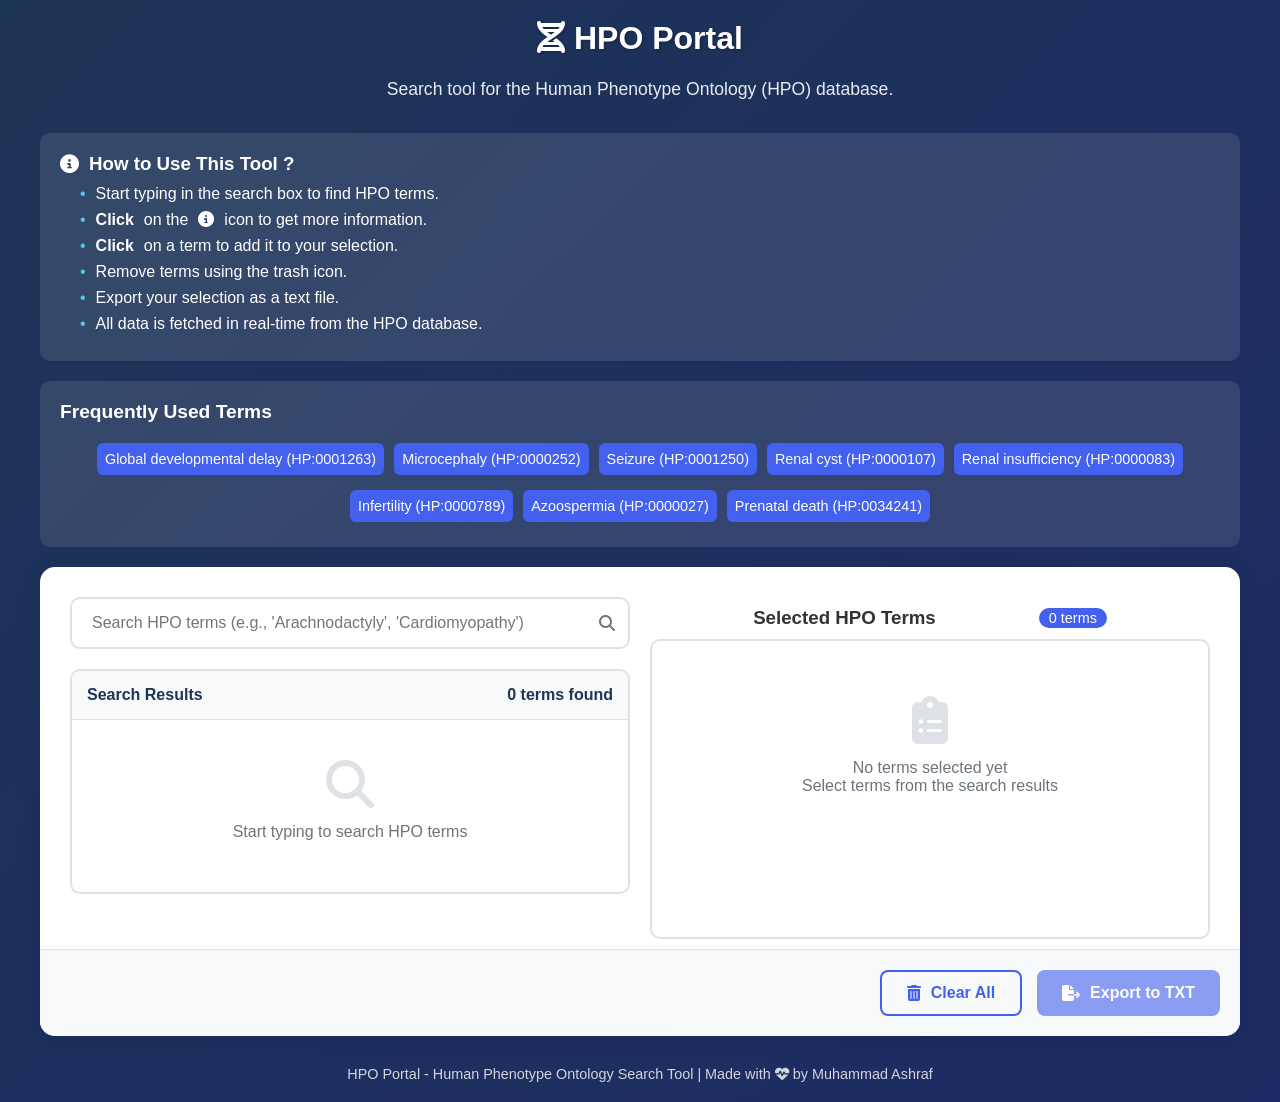
==== index.html @ 80920c4e "Add parent/child terms to details." ====
<!DOCTYPE html>
<html lang="en">
<head>
    <meta charset="UTF-8">
    <meta name="viewport" content="width=device-width, initial-scale=1.0">
    <title>HPO Portal - Human Phenotype Ontology Search Tool</title>
    <link rel="stylesheet" href="https://cdnjs.cloudflare.com/ajax/libs/font-awesome/6.4.0/css/all.min.css">
    <link rel="stylesheet" href="styles.css">
</head>
<body>
    <div class="container">
        <header>
            <h1><i class="fas fa-dna"></i> HPO Portal</h1><br>
            <p>Search tool for the Human Phenotype Ontology (HPO) database.</p>
        </header>

        <div class="instructions">
            <h3><i class="fas fa-info-circle"></i> How to Use This Tool ?</h3>
            <ul>
                <li>Start typing in the search box to find HPO terms.</li>
                <li><strong>Click</strong>on the <i class="fas fa-info-circle"></i> icon to get more information.</li>
                <li><strong>Click</strong>on a term to add it to your selection.</li>
                <li>Remove terms using the trash icon.</li>
                <li>Export your selection as a text file.</li>
                <li>All data is fetched in real-time from the HPO database.</li>
            </ul>
        </div>

        <div class="favorites">
            <h2>Frequently Used Terms</h2>
            <ul id="favorites-list"></ul>
        </div>

        <!-- Term Details Modal -->
        <div id="termModal" class="modal">
            <div class="modal-content">
                <div class="modal-header">
                    <h2>HPO Term Details</h2>
                    <span class="close">&times;</span>
                </div>
                <div class="modal-body">
                    <div class="term-info">
                        <h3 id="modalTermName"></h3>
                        <div class="term-id" id="modalTermId"></div>
                        
                        <div class="info-section">
                            <h4>Definition</h4>
                            <p id="modalTermDefinition" class="modal-definition">
                                No definition available.
                            </p>
                        </div>
                        
                        <div class="info-section">
                            <h4>Synonyms</h4>
                            <ul id="modalTermSynonyms" class="modal-synonyms"></ul>
                        </div>

                        <div class="info-section">
                            <h4>Parent Terms</h4>
                            <ul id="modalParents" class="modal-parents">
                                <li><em>Loading on demand...</em></li>
                            </ul>
                        </div>

                        <div class="info-section">
                            <h4>Child Terms</h4>
                            <ul id="modalChildren" class="modal-children">
                                <li><em>Loading on demand...</em></li>
                            </ul>
                        </div>

                        <div class="info-section">
                            <h4>Associated Genes</h4>
                            <div id="modalGenes" class="modal-genes">
                                <em>Loading on demand...</em>
                            </div>
                        </div>

                        <div class="info-section">
                            <h4>Associated Diseases</h4>
                            <ul id="modalDiseases" class="modal-diseases">
                                <li><em>Loading on demand...</em></li>
                            </ul>
                        </div>
                    </div>
                </div>
                <div class="modal-footer">
                    <button id="addFromModal" class="btn btn-primary">
                        <i class="fas fa-plus"></i> Add to Selection
                    </button>
                </div>
            </div>
        </div>

        <div class="app-card">
            <div class="app-body">
                <div class="search-section">
                    <div class="search-box">
                        <input type="text" id="searchInput" placeholder="Search HPO terms (e.g., 'Arachnodactyly', 'Cardiomyopathy')">
                        <i class="fas fa-search search-icon"></i>
                    </div>

                    <div class="results-container">
                        <div class="results-header">
                            <span>Search Results</span>
                            <span id="resultsCount">0 terms found</span>
                        </div>
                        <ul class="results-list" id="resultsList">
                            <li class="empty-state">
                                <i class="fas fa-search"></i>
                                <p>Start typing to search HPO terms</p>
                            </li>
                        </ul>
                    </div>
                </div>
                
                <div class="selected-section">
                    <div class="selected-header">
                        <h3>Selected HPO Terms</h3>
                        <span class="count-badge" id="selectedCount">0 terms</span>
                    </div>
                    <div class="selected-container">
                        <ul class="selected-list" id="selectedList">
                            <li class="empty-state">
                                <i class="fas fa-clipboard-list"></i>
                                <p>No terms selected yet</p>
                                <p>Select terms from the search results</p>
                            </li>
                        </ul>
                    </div>
                </div>
            </div>
            
            <div class="actions">
                <button class="btn btn-outline" id="clearBtn">
                    <i class="fas fa-trash-alt"></i> Clear All
                </button>
                <button class="btn btn-primary" id="exportBtn" disabled>
                    <i class="fas fa-file-export"></i> Export to TXT
                </button>
            </div>
        </div>
        
        <footer>
            <p>
                HPO Portal - Human Phenotype Ontology Search Tool |
                Made with <i class="fa fa-heartbeat" aria-hidden="true"></i> by Muhammad Ashraf
            </p>
        </footer>
    </div>
    <script src="script.js"></script>
</body>
</html>
---- styles.css ----
* {
    margin: 0;
    padding: 0;
    box-sizing: border-box;
    font-family: 'Segoe UI', Tahoma, Geneva, Verdana, sans-serif;
}

:root {
    --primary: #4361ee;
    --secondary: #3f37c9;
    --success: #4cc9f0;
    --dark: #1d3557;
    --light: #f8f9fa;
    --danger: #e63946;
    --gray: #6c757d;
    --border: #dee2e6;
    --card-shadow: 0 4px 20px rgba(0, 0, 0, 0.1);
}

body {
    background: linear-gradient(135deg, #1d3557, #1d2b64);
    color: #333;
    min-height: 100vh;
    padding: 20px;
    display: flex;
    justify-content: center;
    align-items: center;
}

.container {
    width: 100%;
    max-width: 1200px;
    margin: 0 auto;
}

header {
    text-align: center;
    margin-bottom: 30px;
    color: white;
}

header p {
    font-size: 1.1rem;
    max-width: 700px;
    margin: 0 auto;
    line-height: 1.6;
    opacity: 0.9;
}

.app-card {
    background: white;
    border-radius: 15px;
    box-shadow: var(--card-shadow);
    overflow: hidden;
}

.app-body {
    display: grid;
    grid-template-columns: 1fr 1fr;
    gap: 20px;
    margin-top: 30px;
    margin-left: 30px;
    margin-right: 30px;
    margin-bottom: 10px;
}

.search-section {
    display: flex;
    flex-direction: column;
    gap: 20px;
}

.search-box {
    position: relative;
}

.search-box input {
    width: 100%;
    padding: 15px 20px;
    border: 2px solid var(--border);
    border-radius: 10px;
    font-size: 1rem;
    transition: all 0.3s ease;
}

.search-box input:focus {
    border-color: var(--primary);
    outline: none;
    box-shadow: 0 0 0 3px rgba(67, 97, 238, 0.2);
}

.search-icon {
    position: absolute;
    right: 15px;
    top: 50%;
    transform: translateY(-50%);
    color: var(--gray);
}

.results-container {
    border: 2px solid var(--border);
    border-radius: 10px;
    max-height: 25vh;
    overflow-y: scroll;
    background: white;
    flex-grow: 1;
}

.results-header {
    padding: 15px;
    background: var(--light);
    border-bottom: 1px solid var(--border);
    font-weight: 600;
    color: var(--dark);
    display: flex;
    justify-content: space-between;
    align-items: center;
}

.results-list {
    list-style: none;
}

.result-item {
    display: flex;
    justify-content: space-between;
    align-items: center;
    padding: 15px;
    cursor: pointer;
    transition: all 0.2s ease;
    border-bottom: 1px solid var(--border);
}

.result-item:hover {
    background-color: rgba(67, 97, 238, 0.05);
}

.result-item:last-child {
    border-bottom: none;
}

.hpo-id {
    background: var(--primary);
    color: white;
    padding: 3px 8px;
    border-radius: 4px;
    font-size: 0.85rem;
    font-weight: 500;
}

.selected-section {
    display: flex;
    flex-direction: column;
}

.selected-header {
    display: flex;
    justify-content:space-evenly;
    align-items: center;
    margin-top: 10px;
    margin-bottom: 10px;
}

.count-badge {
    background: var(--primary);
    color: white;
    padding: 2px 10px;
    border-radius: 20px;
    font-size: 0.9rem;
}

.selected-container {
    border: 2px solid var(--border);
    border-radius: 10px;
    padding: 15px;
    background: white;
    flex-grow: 1;
    min-height: 300px;
    max-height: 50vh;
    overflow-y: auto;
}

.selected-list {
    list-style: none;
    padding: 0;
    max-height: 25vh;
    overflow-y: scroll;
}

.selected-item {
    padding: 12px 15px;
    background: var(--light);
    border-radius: 8px;
    margin-bottom: 10px;
    display: flex;
    justify-content: space-between;
    align-items: center;
    /* animation: fadeIn 0.1s ease; */
}

@keyframes fadeIn {
    from { opacity: 0; transform: translateY(10px); }
    to { opacity: 1; transform: translateY(0); }
}

.remove-btn {
    background: none;
    border: none;
    color: var(--danger);
    cursor: pointer;
    font-size: 1.1rem;
    width: 40px;
    height: 30px;
    display: flex;
    align-items: center;
    justify-content: center;
    border-radius: 50%;
    transition: all 0.2s ease;
}

.remove-btn:hover {
    background: rgba(230, 57, 70, 0.1);
}

.actions {
    display: flex;
    justify-content: flex-end;
    gap: 15px;
    padding: 20px;
    background: var(--light);
    border-top: 1px solid var(--border);
}

.btn {
    padding: 12px 25px;
    border: none;
    border-radius: 8px;
    font-size: 1rem;
    font-weight: 600;
    cursor: pointer;
    display: flex;
    align-items: center;
    gap: 10px;
    transition: all 0.3s ease;
}

.btn-primary {
    background: var(--primary);
    color: white;
}

.btn-primary:hover {
    background: var(--secondary);
    transform: translateY(-2px);
}

.btn-outline {
    background: transparent;
    border: 2px solid var(--primary);
    color: var(--primary);
}

.btn-outline:hover {
    background: rgba(67, 97, 238, 0.1);
}

.btn:disabled {
    opacity: 0.6;
    cursor: not-allowed;
    transform: none;
}

.empty-state {
    text-align: center;
    padding: 40px 20px;
    color: var(--gray);
}

.empty-state i {
    font-size: 3rem;
    margin-bottom: 15px;
    color: var(--border);
}

.loading {
    text-align: center;
    padding: 20px;
    color: var(--gray);
}

.loading i {
    animation: spin 1s linear infinite;
}

@keyframes spin {
    100% { transform: rotate(360deg); }
}

footer {
    text-align: center;
    color: white;
    margin-top: 30px;
    font-size: 0.9rem;
    opacity: 0.8;
}

.instructions {
    background: rgba(255, 255, 255, 0.1);
    border-radius: 10px;
    padding: 20px;
    margin: 20px 0;
    color: white;
}

.instructions h3 {
    margin-bottom: 10px;
    display: flex;
    align-items: center;
    gap: 10px;
}

.instructions ul {
    list-style: none;
    padding-left: 20px;
}

.instructions li {
    margin-bottom: 8px;
    display: flex;
    align-items: flex-start;
    gap: 10px;
}

.instructions li::before {
    content: "•";
    color: var(--success);
}

.favorites {
    background: rgba(255, 255, 255, 0.1);
    border-radius: 10px;
    padding: 20px;
    margin: 20px 0;
    color: white;
}

.favorites h2 {
    margin-bottom: 10px;
    font-size: 1.2em;
}

.favorites-list, #favorites-list {
    list-style: none;
    padding: 0;
    margin: 20px 10px 0 10px;
    display: flex;
    flex-wrap: wrap;
    gap: 10px;
    justify-content: center;
    align-items: center;
}

/* Modal Styles */
.modal {
    display: none;
    position: fixed;
    z-index: 1000;
    left: 0;
    top: 0;
    width: 100%;
    height: 100%;
    overflow: auto;
    background-color: rgba(0, 0, 0, 0.5);
}

.modal-content {
    background-color: #fefefe;
    margin: 5% auto;
    padding: 0;
    border-radius: 12px;
    width: 80%;
    max-width: 600px;
    box-shadow: 0 5px 25px rgba(0, 0, 0, 0.3);
    animation: modalFadeIn 0.3s;
}

@keyframes modalFadeIn {
    from {opacity: 0; transform: translateY(-50px);}
    to {opacity: 1; transform: translateY(0);}
}

.modal-header {
    padding: 15px 20px;
    background: var(--primary);
    color: white;
    border-radius: 12px 12px 0 0;
    display: flex;
    justify-content: space-between;
    align-items: center;
}

.modal-header h2 {
    margin: 0;
    font-size: 1.5rem;
}

.close {
    color: white;
    font-size: 28px;
    font-weight: bold;
    cursor: pointer;
}

.close:hover {
    color: #f1f1f1;
}

.modal-body {
    padding: 20px;
}

.modal-footer {
    padding: 15px 20px;
    border-top: 1px solid var(--border);
    display: flex;
    justify-content: flex-end;
}

.term-info h3 {
    color: var(--dark);
    margin-bottom: 5px;
    margin-right: 10px;
    float: left;
}

.term-id {
    background: var(--primary);
    color: white;
    padding: 4px 8px;
    border-radius: 4px;
    display: inline-block;
    margin-bottom: 15px;
    font-size: 0.9rem;
}

.info-section {
    margin-bottom: 20px;
}

.info-section h4 {
    color: var(--dark);
    margin-bottom: 8px;
    border-bottom: 1px solid var(--border);
    padding-bottom: 5px;
}

.info-section ul {
    list-style-type: none;
    padding-left: 0;
}

.info-section li {
    padding: 5px 0;
    border-bottom: 1px solid #eee;
}

.info-section li:last-child {
    border-bottom: none;
}

.result-content {
    flex: 1;
}

.term-actions {
    margin-left: 10px;
}

.info-icon {
    color: var(--primary);
    cursor: pointer;
    font-size: 1.2rem;
    padding: 8px;
    border-radius: 50%;
    transition: all 0.2s ease;
}

.info-icon:hover {
    color: var(--secondary);
    background-color: rgba(67, 97, 238, 0.1);
    transform: scale(1.1);
}

/* Favorite items updates */
.favorite-item {
    display: flex;
    justify-content: space-between;
    align-items: center;
    padding: 8px 8px;
    background: var(--primary);
    color: #fff;
    border-radius: 6px;
    cursor: pointer;
    transition: background 0.2s;
    font-size: 0.9em;
    margin-bottom: 5px;
}

.favorite-item:hover {
    background: var(--secondary);
}

/* Update header styling for new name */
header h1 {
    color: white;
    text-shadow: 1px 1px 3px rgba(0, 0, 0, 0.3);
}

button, .btn, .remove-btn {
    min-height: 44px;   /* recommended by mobile guidelines */
    min-width: 44px;
}

.modal-genes {
    display:flex;
    flex-wrap:wrap;
    gap:3px;
    margin-top:6px;
    overflow-y: auto;
    max-height: 100px;
}

.gene-chip {
    background: rgba(67,97,238,0.09);
    color: var(--primary);
    padding:3px 5px;
    border-radius:8px;
    font-size:0.8rem;
}

.modal-definition, .modal-synonyms, .modal-parents, .modal-children, .modal-diseases {
    font-size: 0.9rem;
    max-height: 100px;
    overflow-y: auto;
}

.modal-diseases {
    overflow-y: auto;
}

/* Responsive adjustments */
@media (max-width: 480px) {
    body {
        padding: 10px;
    }

    .app-card {
        border-radius: 10px;
    }

    .app-body {
        grid-template-columns: 1fr;
        padding: 15px;
        gap: 15px;
    }

    .search-box input {
        padding: 12px 14px;
        font-size: 0.95rem;
    }

    .btn {
        padding: 10px 15px;
        font-size: 0.9rem;
    }

    .modal-content {
        width: 95%;
        margin: 10% auto;
    }

    .modal-card {
        width: 100%;
        max-height: 90vh;
        overflow-y: auto;
        border-radius: 8px;
        padding: 12px;
    }

    .modal-section h4 {
        font-size: 0.9rem;
    }

    .modal-text {
        font-size: 0.9rem;
    }
    
    .result-item {
        flex-direction: column;
        align-items: flex-start;
    }
    
    .term-actions {
        align-self: flex-end;
        margin-top: 10px;
    }
}
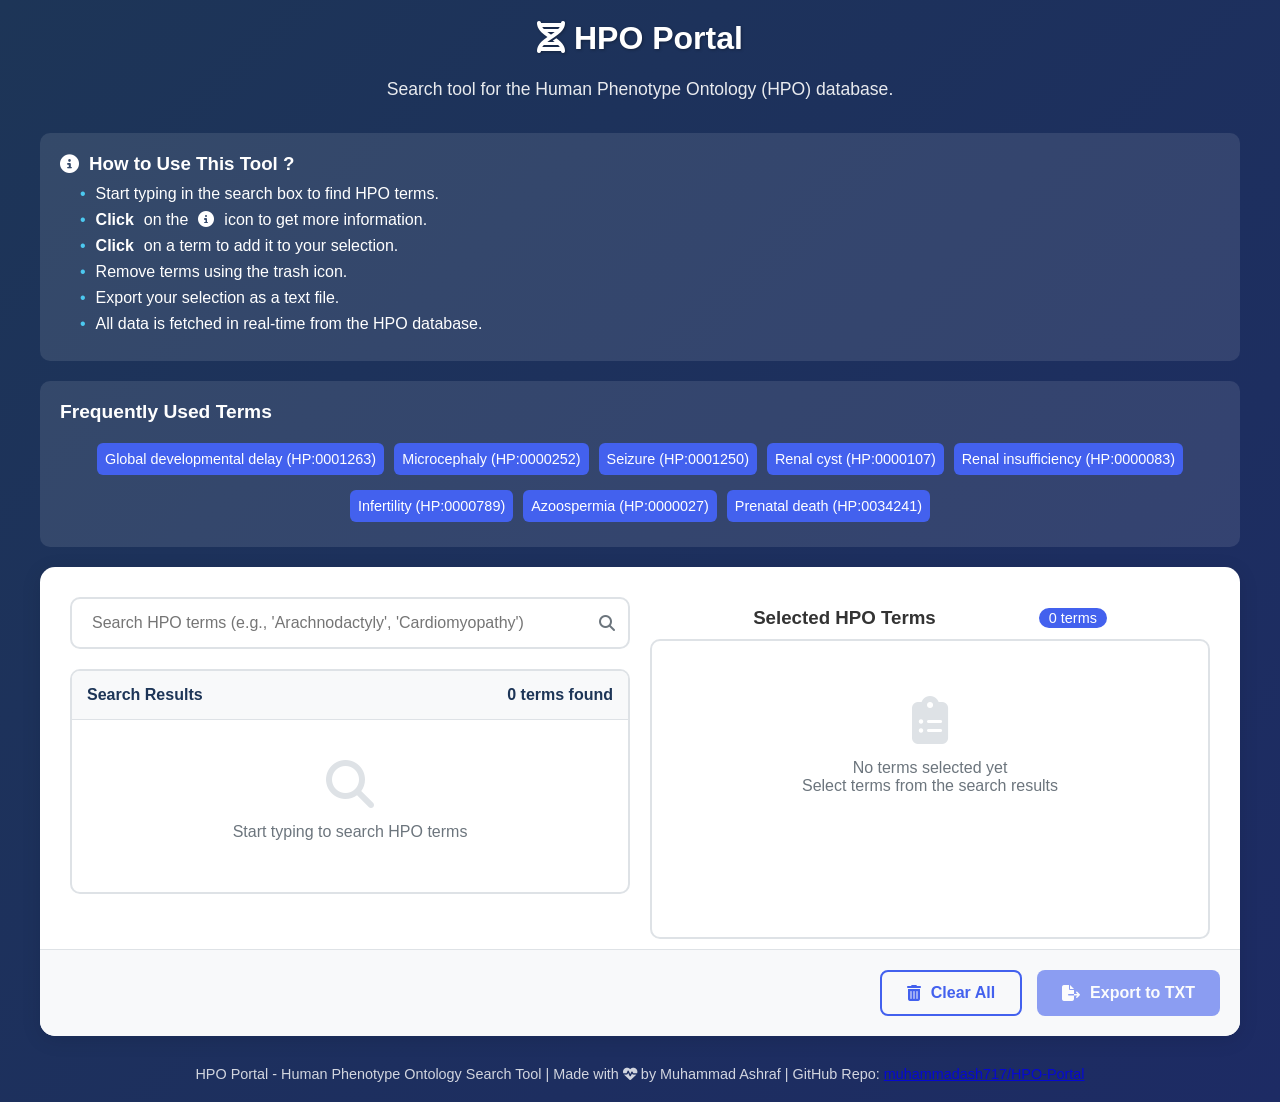
==== commit 96c9174c: "Update index.html" ====
--- a/index.html
+++ b/index.html
@@ -1,19 +1,28 @@
 <!DOCTYPE html>
 <html lang="en">
 <head>
+    <!-- Basic meta tags for character set and responsive design -->
     <meta charset="UTF-8">
     <meta name="viewport" content="width=device-width, initial-scale=1.0">
+
+    <!-- Page title that appears in browser tab -->
     <title>HPO Portal - Human Phenotype Ontology Search Tool</title>
+
+    <!-- External resources: Font Awesome for icons and custom stylesheet -->
     <link rel="stylesheet" href="https://cdnjs.cloudflare.com/ajax/libs/font-awesome/6.4.0/css/all.min.css">
     <link rel="stylesheet" href="styles.css">
 </head>
 <body>
+    <!-- Main container wrapping all content -->
     <div class="container">
-        <header>
+ 
+         <!-- Header section with title and description -->
+       <header>
             <h1><i class="fas fa-dna"></i> HPO Portal</h1><br>
             <p>Search tool for the Human Phenotype Ontology (HPO) database.</p>
         </header>
 
+        <!-- Instructions section explaining how to use the tool -->
         <div class="instructions">
             <h3><i class="fas fa-info-circle"></i> How to Use This Tool ?</h3>
             <ul>
@@ -26,23 +35,28 @@
             </ul>
         </div>
 
+        <!-- Frequently used terms section -->
         <div class="favorites">
             <h2>Frequently Used Terms</h2>
             <ul id="favorites-list"></ul>
         </div>
 
-        <!-- Term Details Modal -->
+        <!-- Modal dialog for displaying detailed term information -->
         <div id="termModal" class="modal">
             <div class="modal-content">
+                <!-- Modal header with title and close button -->
                 <div class="modal-header">
                     <h2>HPO Term Details</h2>
                     <span class="close">&times;</span>
                 </div>
+
+                <!-- Modal body containing term information sections -->
                 <div class="modal-body">
                     <div class="term-info">
                         <h3 id="modalTermName"></h3>
                         <div class="term-id" id="modalTermId"></div>
                         
+                        <!-- Definition section -->
                         <div class="info-section">
                             <h4>Definition</h4>
                             <p id="modalTermDefinition" class="modal-definition">
@@ -50,11 +64,13 @@
                             </p>
                         </div>
                         
+                        <!-- Synonyms section -->
                         <div class="info-section">
                             <h4>Synonyms</h4>
                             <ul id="modalTermSynonyms" class="modal-synonyms"></ul>
                         </div>
 
+                        <!-- Parent terms section -->
                         <div class="info-section">
                             <h4>Parent Terms</h4>
                             <ul id="modalParents" class="modal-parents">
@@ -62,6 +78,7 @@
                             </ul>
                         </div>
 
+                        <!-- Child terms section -->
                         <div class="info-section">
                             <h4>Child Terms</h4>
                             <ul id="modalChildren" class="modal-children">
@@ -69,6 +86,7 @@
                             </ul>
                         </div>
 
+                        <!-- Associated genes section -->
                         <div class="info-section">
                             <h4>Associated Genes</h4>
                             <div id="modalGenes" class="modal-genes">
@@ -76,6 +94,7 @@
                             </div>
                         </div>
 
+                        <!-- Associated diseases section -->
                         <div class="info-section">
                             <h4>Associated Diseases</h4>
                             <ul id="modalDiseases" class="modal-diseases">
@@ -84,6 +103,8 @@
                         </div>
                     </div>
                 </div>
+
+                <!-- Modal footer with action button -->
                 <div class="modal-footer">
                     <button id="addFromModal" class="btn btn-primary">
                         <i class="fas fa-plus"></i> Add to Selection
@@ -92,14 +113,17 @@
             </div>
         </div>
 
+        <!-- Main application card containing search and selection areas -->
         <div class="app-card">
             <div class="app-body">
+                <!-- Search section with input and results -->
                 <div class="search-section">
                     <div class="search-box">
                         <input type="text" id="searchInput" placeholder="Search HPO terms (e.g., 'Arachnodactyly', 'Cardiomyopathy')">
                         <i class="fas fa-search search-icon"></i>
                     </div>
 
+                    <!-- Search results container -->
                     <div class="results-container">
                         <div class="results-header">
                             <span>Search Results</span>
@@ -114,6 +138,7 @@
                     </div>
                 </div>
                 
+                <!-- Selected terms section -->
                 <div class="selected-section">
                     <div class="selected-header">
                         <h3>Selected HPO Terms</h3>
@@ -131,6 +156,7 @@
                 </div>
             </div>
             
+            <!-- Action buttons for clearing and exporting selections -->
             <div class="actions">
                 <button class="btn btn-outline" id="clearBtn">
                     <i class="fas fa-trash-alt"></i> Clear All
@@ -141,13 +167,17 @@
             </div>
         </div>
         
+        <!-- Footer -->
         <footer>
             <p>
                 HPO Portal - Human Phenotype Ontology Search Tool |
-                Made with <i class="fa fa-heartbeat" aria-hidden="true"></i> by Muhammad Ashraf
+                Made with <i class="fa fa-heartbeat" aria-hidden="true"></i> by Muhammad Ashraf |
+                GitHub Repo: <a href="https://github.com/muhammadash717/HPO-Portal">muhammadash717/HPO-Portal</a>
             </p>
         </footer>
     </div>
+
+    <!-- External JavaScript file for application functionality -->
     <script src="script.js"></script>
 </body>
 </html>
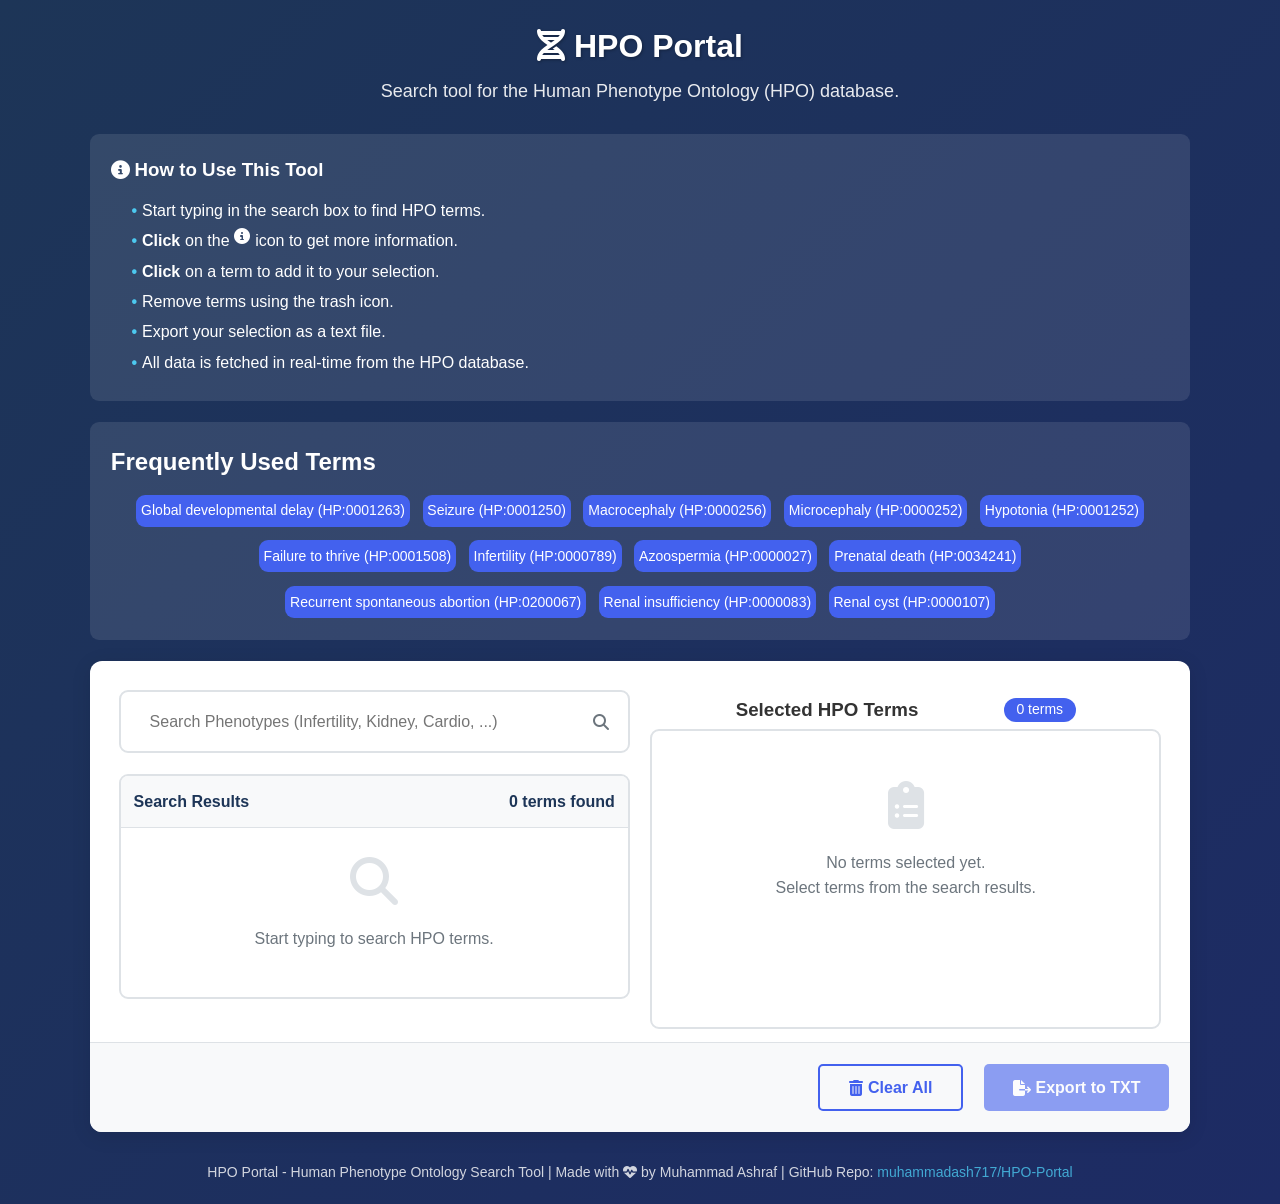
==== commit 425fc53f: "enhanced the design" ====
--- a/index.html
+++ b/index.html
@@ -1,174 +1,221 @@
 <!DOCTYPE html>
 <html lang="en">
 <head>
-    <!-- Basic meta tags for character set and responsive design -->
+    <!--
+        HPO Portal - Human Phenotype Ontology Search Tool
+        Enhanced HTML Structure with Semantic Markup and Accessibility Features
+        
+        @author Muhammad Ashraf
+        @version 1.1
+        @license MIT
+    -->
     <meta charset="UTF-8">
     <meta name="viewport" content="width=device-width, initial-scale=1.0">
-
-    <!-- Page title that appears in browser tab -->
+    <meta name="description" content="Search tool for the Human Phenotype Ontology (HPO) database">
+    <meta name="author" content="Muhammad Ashraf">
+    
     <title>HPO Portal - Human Phenotype Ontology Search Tool</title>
-
-    <!-- External resources: Font Awesome for icons and custom stylesheet -->
+    
+    <!-- External Dependencies -->
     <link rel="stylesheet" href="https://cdnjs.cloudflare.com/ajax/libs/font-awesome/6.4.0/css/all.min.css">
     <link rel="stylesheet" href="styles.css">
 </head>
 <body>
-    <!-- Main container wrapping all content -->
+    <!-- 
+        MAIN APPLICATION CONTAINER
+        Contains all application components in a centered, responsive layout
+    -->
     <div class="container">
- 
-         <!-- Header section with title and description -->
-       <header>
-            <h1><i class="fas fa-dna"></i> HPO Portal</h1><br>
+        <!-- 
+            APPLICATION HEADER
+            Contains title and brief description of the tool
+        -->
+        <header role="banner">
+            <h1><i class="fas fa-dna" aria-hidden="true"></i> HPO Portal</h1>
             <p>Search tool for the Human Phenotype Ontology (HPO) database.</p>
         </header>
 
-        <!-- Instructions section explaining how to use the tool -->
-        <div class="instructions">
-            <h3><i class="fas fa-info-circle"></i> How to Use This Tool ?</h3>
+        <!-- 
+            USER INSTRUCTIONS SECTION
+            Provides clear guidance on how to use the application
+        -->
+        <section class="instructions" aria-labelledby="instructions-heading">
+            <h3 id="instructions-heading"><i class="fas fa-info-circle" aria-hidden="true"></i> How to Use This Tool</h3>
             <ul>
                 <li>Start typing in the search box to find HPO terms.</li>
-                <li><strong>Click</strong>on the <i class="fas fa-info-circle"></i> icon to get more information.</li>
-                <li><strong>Click</strong>on a term to add it to your selection.</li>
+                <li><strong>Click</strong> on the <i class="fas fa-info-circle" aria-hidden="true"></i> icon to get more information.</li>
+                <li><strong>Click</strong> on a term to add it to your selection.</li>
                 <li>Remove terms using the trash icon.</li>
                 <li>Export your selection as a text file.</li>
                 <li>All data is fetched in real-time from the HPO database.</li>
             </ul>
-        </div>
-
-        <!-- Frequently used terms section -->
-        <div class="favorites">
-            <h2>Frequently Used Terms</h2>
-            <ul id="favorites-list"></ul>
-        </div>
-
-        <!-- Modal dialog for displaying detailed term information -->
-        <div id="termModal" class="modal">
+        </section>
+
+        <!-- 
+            FREQUENTLY USED TERMS SECTION
+            Quick access to commonly searched HPO terms
+        -->
+        <section class="favorites" aria-labelledby="favorites-heading">
+            <h2 id="favorites-heading">Frequently Used Terms</h2>
+            <ul id="favorites-list" role="list"></ul>
+        </section>
+
+        <!-- 
+            TERM DETAILS MODAL DIALOG
+            Displays comprehensive information about selected HPO terms
+            Hidden by default and shown via JavaScript
+        -->
+        <div id="termModal" class="modal" role="dialog" aria-labelledby="modal-title" aria-hidden="true">
             <div class="modal-content">
-                <!-- Modal header with title and close button -->
+                <!-- Modal Header -->
                 <div class="modal-header">
-                    <h2>HPO Term Details</h2>
-                    <span class="close">&times;</span>
+                    <h2 id="modal-title">HPO Term Details</h2>
+                    <button class="close" aria-label="Close modal">&times;</button>
                 </div>
-
-                <!-- Modal body containing term information sections -->
+                
+                <!-- Modal Body - Term Information Sections -->
                 <div class="modal-body">
                     <div class="term-info">
+                        <!-- Basic Term Information -->
                         <h3 id="modalTermName"></h3>
                         <div class="term-id" id="modalTermId"></div>
                         
-                        <!-- Definition section -->
-                        <div class="info-section">
-                            <h4>Definition</h4>
+                        <!-- Definition Section -->
+                        <section class="info-section" aria-labelledby="definition-heading">
+                            <h4 id="definition-heading">Definition</h4>
                             <p id="modalTermDefinition" class="modal-definition">
                                 No definition available.
                             </p>
-                        </div>
-                        
-                        <!-- Synonyms section -->
-                        <div class="info-section">
-                            <h4>Synonyms</h4>
-                            <ul id="modalTermSynonyms" class="modal-synonyms"></ul>
-                        </div>
-
-                        <!-- Parent terms section -->
-                        <div class="info-section">
-                            <h4>Parent Terms</h4>
-                            <ul id="modalParents" class="modal-parents">
+                        </section>
+                        
+                        <!-- Synonyms Section -->
+                        <section class="info-section" aria-labelledby="synonyms-heading">
+                            <h4 id="synonyms-heading">Synonyms</h4>
+                            <ul id="modalTermSynonyms" class="modal-synonyms" role="list"></ul>
+                        </section>
+                        
+                        <!-- Parent Terms Section -->
+                        <section class="info-section" aria-labelledby="parents-heading">
+                            <h4 id="parents-heading">Parent Terms</h4>
+                            <ul id="modalParents" class="modal-parents" role="list">
                                 <li><em>Loading on demand...</em></li>
                             </ul>
-                        </div>
-
-                        <!-- Child terms section -->
-                        <div class="info-section">
-                            <h4>Child Terms</h4>
-                            <ul id="modalChildren" class="modal-children">
+                        </section>
+                        
+                        <!-- Child Terms Section -->
+                        <section class="info-section" aria-labelledby="children-heading">
+                            <h4 id="children-heading">Child Terms</h4>
+                            <ul id="modalChildren" class="modal-children" role="list">
                                 <li><em>Loading on demand...</em></li>
                             </ul>
-                        </div>
-
-                        <!-- Associated genes section -->
-                        <div class="info-section">
-                            <h4>Associated Genes</h4>
+                        </section>
+                        
+                        <!-- Associated Genes Section -->
+                        <section class="info-section" aria-labelledby="genes-heading">
+                            <h4 id="genes-heading">
+                                Associated Genes
+                                <button id="copyGenesBtn" class="copy-btn" title="Copy gene list to clipboard">
+                                    <i class="fa-solid fa-clone" aria-hidden="true"></i>
+                                    <span class="sr-only">Copy gene list</span>
+                                </button>
+                            </h4>
                             <div id="modalGenes" class="modal-genes">
                                 <em>Loading on demand...</em>
                             </div>
-                        </div>
-
-                        <!-- Associated diseases section -->
-                        <div class="info-section">
-                            <h4>Associated Diseases</h4>
-                            <ul id="modalDiseases" class="modal-diseases">
+                        </section>
+                        
+                        <!-- Associated Diseases Section -->
+                        <section class="info-section" aria-labelledby="diseases-heading">
+                            <h4 id="diseases-heading">Associated Diseases</h4>
+                            <ul id="modalDiseases" class="modal-diseases" role="list">
                                 <li><em>Loading on demand...</em></li>
                             </ul>
-                        </div>
+                        </section>
                     </div>
                 </div>
-
-                <!-- Modal footer with action button -->
+                
+                <!-- Modal Footer - Action Buttons -->
                 <div class="modal-footer">
                     <button id="addFromModal" class="btn btn-primary">
-                        <i class="fas fa-plus"></i> Add to Selection
+                        <i class="fas fa-plus" aria-hidden="true"></i> Add to Selection
                     </button>
                 </div>
             </div>
         </div>
 
-        <!-- Main application card containing search and selection areas -->
-        <div class="app-card">
+        <!-- 
+            MAIN APPLICATION CARD
+            Contains search functionality and term selection management
+        -->
+        <main class="app-card" role="main">
             <div class="app-body">
-                <!-- Search section with input and results -->
-                <div class="search-section">
+                <!-- 
+                    SEARCH SECTION
+                    Contains search input and results display
+                -->
+                <section class="search-section" aria-labelledby="search-results-heading">
                     <div class="search-box">
-                        <input type="text" id="searchInput" placeholder="Search HPO terms (e.g., 'Arachnodactyly', 'Cardiomyopathy')">
-                        <i class="fas fa-search search-icon"></i>
-                    </div>
-
-                    <!-- Search results container -->
+                        <label for="searchInput" class="sr-only">Search HPO terms</label>
+                        <input type="text" id="searchInput" 
+                               placeholder="Search Phenotypes (Infertility, Kidney, Cardio, ...)"
+                               aria-describedby="search-instructions">
+                        <i class="fas fa-search search-icon" aria-hidden="true"></i>
+                    </div>
+                    
                     <div class="results-container">
                         <div class="results-header">
-                            <span>Search Results</span>
-                            <span id="resultsCount">0 terms found</span>
+                            <span id="search-results-heading">Search Results</span>
+                            <span id="resultsCount" aria-live="polite">0 terms found</span>
                         </div>
-                        <ul class="results-list" id="resultsList">
+                        <ul class="results-list" id="resultsList" role="list">
                             <li class="empty-state">
-                                <i class="fas fa-search"></i>
-                                <p>Start typing to search HPO terms</p>
+                                <i class="fas fa-search" aria-hidden="true"></i>
+                                <p>Start typing to search HPO terms.</p>
                             </li>
                         </ul>
                     </div>
-                </div>
-                
-                <!-- Selected terms section -->
-                <div class="selected-section">
+                </section>
+
+                <!-- 
+                    SELECTION SECTION
+                    Manages and displays selected HPO terms
+                -->
+                <section class="selected-section" aria-labelledby="selected-terms-heading">
                     <div class="selected-header">
-                        <h3>Selected HPO Terms</h3>
-                        <span class="count-badge" id="selectedCount">0 terms</span>
+                        <h3 id="selected-terms-heading">Selected HPO Terms</h3>
+                        <span class="count-badge" id="selectedCount" aria-live="polite">0 terms</span>
                     </div>
                     <div class="selected-container">
-                        <ul class="selected-list" id="selectedList">
+                        <ul class="selected-list" id="selectedList" role="list">
                             <li class="empty-state">
-                                <i class="fas fa-clipboard-list"></i>
-                                <p>No terms selected yet</p>
-                                <p>Select terms from the search results</p>
+                                <i class="fas fa-clipboard-list" aria-hidden="true"></i>
+                                <p>No terms selected yet.</p>
+                                <p>Select terms from the search results.</p>
                             </li>
                         </ul>
                     </div>
-                </div>
+                </section>
             </div>
-            
-            <!-- Action buttons for clearing and exporting selections -->
+
+            <!-- 
+                APPLICATION ACTIONS
+                Clear and export functionality for selected terms
+            -->
             <div class="actions">
                 <button class="btn btn-outline" id="clearBtn">
-                    <i class="fas fa-trash-alt"></i> Clear All
+                    <i class="fas fa-trash-alt" aria-hidden="true"></i> Clear All
                 </button>
                 <button class="btn btn-primary" id="exportBtn" disabled>
-                    <i class="fas fa-file-export"></i> Export to TXT
+                    <i class="fas fa-file-export" aria-hidden="true"></i> Export to TXT
                 </button>
             </div>
-        </div>
-        
-        <!-- Footer -->
-        <footer>
+        </main>
+
+        <!-- 
+            APPLICATION FOOTER
+            Contains attribution and link to source code
+        -->
+        <footer role="contentinfo">
             <p>
                 HPO Portal - Human Phenotype Ontology Search Tool |
                 Made with <i class="fa fa-heartbeat" aria-hidden="true"></i> by Muhammad Ashraf |
@@ -177,7 +224,10 @@
         </footer>
     </div>
 
-    <!-- External JavaScript file for application functionality -->
+    <!-- 
+        APPLICATION SCRIPT
+        Contains all JavaScript functionality for the HPO Portal
+    -->
     <script src="script.js"></script>
 </body>
-</html>
+</html>
--- a/styles.css
+++ b/styles.css
@@ -1,73 +1,247 @@
+/**
+ * HPO Portal - Human Phenotype Ontology Search Tool
+ * Enhanced CSS with Improved Organization, Documentation, and Maintainability
+ * 
+ * @author Muhammad Ashraf
+ * @version 1.1
+ * @license MIT
+ */
+
+/* ==========================================================================
+   CSS CUSTOM PROPERTIES (VARIABLES)
+   ========================================================================== */
+
+:root {
+    /* Primary Color Palette */
+    --primary: #4361ee;
+    --primary-dark: #3f37c9;
+    --primary-light: rgba(67, 97, 238, 0.1);
+    
+    /* Secondary Colors */
+    --secondary: #3f37c9;
+    --success: #4cc9f0;
+    --danger: #e63946;
+    --warning: #f4a261;
+    
+    /* Neutral Colors */
+    --dark: #1d3557;
+    --light: #f8f9fa;
+    --gray: #6c757d;
+    --gray-light: #adb5bd;
+    --gray-lighter: #e9ecef;
+    
+    /* UI Elements */
+    --border: #dee2e6;
+    --border-light: #f1f3f4;
+    --shadow: 0 4px 20px rgba(0, 0, 0, 0.1);
+    --shadow-light: 0 2px 10px rgba(0, 0, 0, 0.05);
+    
+    /* Typography */
+    --font-family: 'Segoe UI', Tahoma, Geneva, Verdana, sans-serif;
+    --font-size-sm: 0.875rem;
+    --font-size-base: 1rem;
+    --font-size-lg: 1.125rem;
+    --font-size-xl: 1.25rem;
+    
+    /* Spacing */
+    --spacing-xs: 0.05rem;
+    --spacing-sm: 0.3rem;
+    --spacing-md: 0.8rem;
+    --spacing-lg: 1.3rem;
+    --spacing-xl: 1.8rem;
+    
+    /* Border Radius */
+    --border-radius-sm: 1px;
+    --border-radius: 5px;
+    --border-radius-lg: 9px;
+    --border-radius-xl: 12px;
+    
+    /* Transitions */
+    --transition-fast: 0.2s ease;
+    --transition-base: 0.3s ease;
+    --transition-slow: 0.5s ease;
+    
+    /* Z-index Layers */
+    --z-dropdown: 1000;
+    --z-modal: 1050;
+    --z-tooltip: 1070;
+}
+
+/* ==========================================================================
+   CSS RESET AND BASE STYLES
+   ========================================================================== */
+
 * {
     margin: 0;
     padding: 0;
     box-sizing: border-box;
-    font-family: 'Segoe UI', Tahoma, Geneva, Verdana, sans-serif;
-}
-
-:root {
-    --primary: #4361ee;
-    --secondary: #3f37c9;
-    --success: #4cc9f0;
-    --dark: #1d3557;
-    --light: #f8f9fa;
-    --danger: #e63946;
-    --gray: #6c757d;
-    --border: #dee2e6;
-    --card-shadow: 0 4px 20px rgba(0, 0, 0, 0.1);
+}
+
+html {
+    font-size: 16px;
+    scroll-behavior: smooth;
 }
 
 body {
+    font-family: var(--font-family);
+    font-size: var(--font-size-base);
+    line-height: 1.6;
+    color: #333;
     background: linear-gradient(135deg, #1d3557, #1d2b64);
-    color: #333;
     min-height: 100vh;
-    padding: 20px;
+    padding: var(--spacing-lg);
     display: flex;
     justify-content: center;
     align-items: center;
 }
+
+/* ==========================================================================
+   ACCESSIBILITY UTILITIES
+   ========================================================================== */
+
+/**
+ * Screen reader only text
+ * Visually hidden but accessible to screen readers
+ */
+.sr-only {
+    position: absolute;
+    width: 1px;
+    height: 1px;
+    padding: 0;
+    margin: -1px;
+    overflow: hidden;
+    clip: rect(0, 0, 0, 0);
+    white-space: nowrap;
+    border: 0;
+}
+
+/**
+ * Focus styles for keyboard navigation
+ */
+button:focus-visible,
+input:focus-visible,
+a:focus-visible {
+    outline: 2px solid var(--primary);
+    outline-offset: 2px;
+}
+
+/* ==========================================================================
+   LAYOUT AND CONTAINER STYLES
+   ========================================================================== */
 
 .container {
     width: 100%;
-    max-width: 1200px;
+    max-width: 1100px;
     margin: 0 auto;
 }
+
+/* ==========================================================================
+   HEADER AND FOOTER STYLES
+   ========================================================================== */
 
 header {
     text-align: center;
-    margin-bottom: 30px;
+    margin-bottom: var(--spacing-xl);
     color: white;
 }
 
+header h1 {
+    color: white;
+    text-shadow: 1px 1px 3px rgba(0, 0, 0, 0.3);
+    margin-bottom: var(--spacing-sm);
+}
+
 header p {
-    font-size: 1.1rem;
+    font-size: var(--font-size-lg);
     max-width: 700px;
     margin: 0 auto;
     line-height: 1.6;
     opacity: 0.9;
 }
 
+footer {
+    text-align: center;
+    color: white;
+    margin-top: var(--spacing-xl);
+    font-size: var(--font-size-sm);
+    opacity: 0.8;
+}
+
+footer a {
+    color: var(--success);
+    text-decoration: none;
+}
+
+footer a:hover {
+    text-decoration: underline;
+}
+
+/* ==========================================================================
+   INSTRUCTION AND FAVORITES SECTIONS
+   ========================================================================== */
+
+.instructions,
+.favorites {
+    background: rgba(255, 255, 255, 0.1);
+    border-radius: var(--border-radius-lg);
+    padding: var(--spacing-lg);
+    margin: var(--spacing-lg) 0;
+    color: white;
+}
+
+.instructions h3,
+.favorites h2 {
+    margin-bottom: var(--spacing-md);
+    display: flex;
+    align-items: center;
+    gap: var(--spacing-sm);
+}
+
+.instructions ul {
+    list-style: none;
+    padding-left: var(--spacing-lg);
+}
+
+.instructions li {
+    margin-bottom: var(--spacing-sm);
+    display: flex;
+    align-items: flex-start;
+    gap: var(--spacing-sm);
+}
+
+.instructions li::before {
+    content: "•";
+    color: var(--success);
+    font-weight: bold;
+}
+
+/* ==========================================================================
+   MAIN APPLICATION CARD STYLES
+   ========================================================================== */
+
 .app-card {
     background: white;
-    border-radius: 15px;
-    box-shadow: var(--card-shadow);
+    border-radius: var(--border-radius-xl);
+    box-shadow: var(--shadow);
     overflow: hidden;
 }
 
 .app-body {
     display: grid;
     grid-template-columns: 1fr 1fr;
-    gap: 20px;
-    margin-top: 30px;
-    margin-left: 30px;
-    margin-right: 30px;
-    margin-bottom: 10px;
-}
+    gap: var(--spacing-lg);
+    margin: var(--spacing-xl);
+    margin-bottom: var(--spacing-md);
+}
+
+/* ==========================================================================
+   SEARCH SECTION STYLES
+   ========================================================================== */
 
 .search-section {
     display: flex;
     flex-direction: column;
-    gap: 20px;
+    gap: var(--spacing-lg);
 }
 
 .search-box {
@@ -76,11 +250,11 @@
 
 .search-box input {
     width: 100%;
-    padding: 15px 20px;
+    padding: var(--spacing-lg) var(--spacing-xl);
     border: 2px solid var(--border);
-    border-radius: 10px;
-    font-size: 1rem;
-    transition: all 0.3s ease;
+    border-radius: var(--border-radius-lg);
+    font-size: var(--font-size-base);
+    transition: all var(--transition-base);
 }
 
 .search-box input:focus {
@@ -91,7 +265,7 @@
 
 .search-icon {
     position: absolute;
-    right: 15px;
+    right: var(--spacing-lg);
     top: 50%;
     transform: translateY(-50%);
     color: var(--gray);
@@ -99,15 +273,15 @@
 
 .results-container {
     border: 2px solid var(--border);
-    border-radius: 10px;
+    border-radius: var(--border-radius-lg);
     max-height: 25vh;
-    overflow-y: scroll;
+    overflow-y: auto;
     background: white;
     flex-grow: 1;
 }
 
 .results-header {
-    padding: 15px;
+    padding: var(--spacing-md);
     background: var(--light);
     border-bottom: 1px solid var(--border);
     font-weight: 600;
@@ -115,38 +289,14 @@
     display: flex;
     justify-content: space-between;
     align-items: center;
-}
-
-.results-list {
-    list-style: none;
-}
-
-.result-item {
-    display: flex;
-    justify-content: space-between;
-    align-items: center;
-    padding: 15px;
-    cursor: pointer;
-    transition: all 0.2s ease;
-    border-bottom: 1px solid var(--border);
-}
-
-.result-item:hover {
-    background-color: rgba(67, 97, 238, 0.05);
-}
-
-.result-item:last-child {
-    border-bottom: none;
-}
-
-.hpo-id {
-    background: var(--primary);
-    color: white;
-    padding: 3px 8px;
-    border-radius: 4px;
-    font-size: 0.85rem;
-    font-weight: 500;
-}
+    position: sticky;
+    top: 0;
+    z-index: var(--z-dropdown);
+}
+
+/* ==========================================================================
+   SELECTION SECTION STYLES
+   ========================================================================== */
 
 .selected-section {
     display: flex;
@@ -155,24 +305,23 @@
 
 .selected-header {
     display: flex;
-    justify-content:space-evenly;
-    align-items: center;
-    margin-top: 10px;
-    margin-bottom: 10px;
+    justify-content: space-evenly;
+    align-items: center;
+    margin: var(--spacing-sm) 0;
 }
 
 .count-badge {
     background: var(--primary);
     color: white;
-    padding: 2px 10px;
+    padding: var(--spacing-xs) var(--spacing-md);
     border-radius: 20px;
-    font-size: 0.9rem;
+    font-size: var(--font-size-sm);
 }
 
 .selected-container {
     border: 2px solid var(--border);
-    border-radius: 10px;
-    padding: 15px;
+    border-radius: var(--border-radius-lg);
+    padding: var(--spacing-lg);
     background: white;
     flex-grow: 1;
     min-height: 300px;
@@ -180,27 +329,148 @@
     overflow-y: auto;
 }
 
-.selected-list {
+/* ==========================================================================
+   LIST STYLES (Search Results, Selection, Favorites)
+   ========================================================================== */
+
+.results-list,
+.selected-list,
+#favorites-list {
     list-style: none;
-    padding: 0;
     max-height: 25vh;
     overflow-y: scroll;
 }
 
+#favorites-list {
+    display: flex;
+    flex-wrap: wrap;
+    gap: var(--spacing-md);
+    justify-content: center;
+    align-items: center;
+    padding: var(--spacing-xs);
+}
+
+.result-item {
+    display: flex;
+    justify-content: space-between;
+    align-items: center;
+    padding: var(--spacing-lg);
+    cursor: pointer;
+    transition: all var(--transition-fast);
+    border-bottom: 1px solid var(--border);
+}
+
+.result-item:hover {
+    background-color: var(--primary-light);
+}
+
+.result-item:last-child {
+    border-bottom: none;
+}
+
+.result-content {
+    flex: 1;
+}
+
+.term-actions {
+    margin-left: var(--spacing-sm);
+}
+
+.info-icon {
+    color: var(--primary);
+    cursor: pointer;
+    font-size: var(--font-size-lg);
+    padding: var(--spacing-sm);
+    border-radius: 50%;
+    transition: all var(--transition-fast);
+}
+
+.info-icon:hover {
+    color: var(--primary-dark);
+    background-color: var(--primary-light);
+    transform: scale(1.1);
+}
+
 .selected-item {
-    padding: 12px 15px;
+    padding: var(--spacing-md) var(--spacing-lg);
     background: var(--light);
-    border-radius: 8px;
-    margin-bottom: 10px;
+    border-radius: var(--border-radius);
+    margin-bottom: var(--spacing-sm);
     display: flex;
     justify-content: space-between;
     align-items: center;
-    /* animation: fadeIn 0.1s ease; */
-}
-
-@keyframes fadeIn {
-    from { opacity: 0; transform: translateY(10px); }
-    to { opacity: 1; transform: translateY(0); }
+    animation: fadeIn var(--transition-base);
+}
+
+.favorite-item {
+    display: flex;
+    justify-content: space-between;
+    align-items: center;
+    padding: var(--spacing-sm);
+    background: var(--primary);
+    color: #fff;
+    border-radius: var(--border-radius-lg);
+    cursor: pointer;
+    transition: background var(--transition-fast);
+    font-size: var(--font-size-sm);
+    margin-bottom: var(--spacing-xs);
+}
+
+.favorite-item:hover {
+    background: var(--primary-dark);
+}
+
+/* ==========================================================================
+   BUTTON STYLES
+   ========================================================================== */
+
+.actions {
+    display: flex;
+    justify-content: flex-end;
+    gap: var(--spacing-lg);
+    padding: var(--spacing-lg);
+    background: var(--light);
+    border-top: 1px solid var(--border);
+}
+
+.btn {
+    padding: var(--spacing-md) var(--spacing-xl);
+    border: none;
+    border-radius: var(--border-radius);
+    font-size: var(--font-size-base);
+    font-weight: 600;
+    cursor: pointer;
+    display: flex;
+    align-items: center;
+    gap: var(--spacing-sm);
+    transition: all var(--transition-base);
+    min-height: 44px;
+}
+
+.btn-primary {
+    background: var(--primary);
+    color: white;
+}
+
+.btn-primary:hover:not(:disabled) {
+    background: var(--primary-dark);
+    transform: translateY(-2px);
+}
+
+.btn-outline {
+    background: transparent;
+    border: 2px solid var(--primary);
+    color: var(--primary);
+}
+
+.btn-outline:hover:not(:disabled) {
+    background: var(--primary-light);
+}
+
+.btn:disabled {
+    opacity: 0.6;
+    cursor: not-allowed;
+    transform: none;
 }
 
 .remove-btn {
@@ -208,83 +478,54 @@
     border: none;
     color: var(--danger);
     cursor: pointer;
-    font-size: 1.1rem;
+    font-size: var(--font-size-lg);
     width: 40px;
     height: 30px;
     display: flex;
     align-items: center;
     justify-content: center;
     border-radius: 50%;
-    transition: all 0.2s ease;
+    transition: all var(--transition-fast);
+    min-height: 44px;
+    min-width: 44px;
 }
 
 .remove-btn:hover {
     background: rgba(230, 57, 70, 0.1);
 }
 
-.actions {
-    display: flex;
-    justify-content: flex-end;
-    gap: 15px;
-    padding: 20px;
-    background: var(--light);
-    border-top: 1px solid var(--border);
-}
-
-.btn {
-    padding: 12px 25px;
+.copy-btn {
+    background: none;
     border: none;
-    border-radius: 8px;
-    font-size: 1rem;
-    font-weight: 600;
     cursor: pointer;
-    display: flex;
-    align-items: center;
-    gap: 10px;
-    transition: all 0.3s ease;
-}
-
-.btn-primary {
-    background: var(--primary);
-    color: white;
-}
-
-.btn-primary:hover {
-    background: var(--secondary);
-    transform: translateY(-2px);
-}
-
-.btn-outline {
-    background: transparent;
-    border: 2px solid var(--primary);
+    font-size: var(--font-size-sm);
     color: var(--primary);
-}
-
-.btn-outline:hover {
-    background: rgba(67, 97, 238, 0.1);
-}
-
-.btn:disabled {
-    opacity: 0.6;
-    cursor: not-allowed;
-    transform: none;
-}
+    transition: color var(--transition-fast);
+}
+
+.copy-btn:hover {
+    color: var(--primary-dark);
+}
+
+/* ==========================================================================
+   EMPTY STATES AND LOADING INDICATORS
+   ========================================================================== */
 
 .empty-state {
     text-align: center;
-    padding: 40px 20px;
+    padding: var(--spacing-xl) var(--spacing-lg);
     color: var(--gray);
 }
 
 .empty-state i {
     font-size: 3rem;
-    margin-bottom: 15px;
+    margin-bottom: var(--spacing-lg);
     color: var(--border);
 }
 
 .loading {
     text-align: center;
-    padding: 20px;
+    padding: var(--spacing-lg);
     color: var(--gray);
 }
 
@@ -292,79 +533,14 @@
     animation: spin 1s linear infinite;
 }
 
-@keyframes spin {
-    100% { transform: rotate(360deg); }
-}
-
-footer {
-    text-align: center;
-    color: white;
-    margin-top: 30px;
-    font-size: 0.9rem;
-    opacity: 0.8;
-}
-
-.instructions {
-    background: rgba(255, 255, 255, 0.1);
-    border-radius: 10px;
-    padding: 20px;
-    margin: 20px 0;
-    color: white;
-}
-
-.instructions h3 {
-    margin-bottom: 10px;
-    display: flex;
-    align-items: center;
-    gap: 10px;
-}
-
-.instructions ul {
-    list-style: none;
-    padding-left: 20px;
-}
-
-.instructions li {
-    margin-bottom: 8px;
-    display: flex;
-    align-items: flex-start;
-    gap: 10px;
-}
-
-.instructions li::before {
-    content: "•";
-    color: var(--success);
-}
-
-.favorites {
-    background: rgba(255, 255, 255, 0.1);
-    border-radius: 10px;
-    padding: 20px;
-    margin: 20px 0;
-    color: white;
-}
-
-.favorites h2 {
-    margin-bottom: 10px;
-    font-size: 1.2em;
-}
-
-.favorites-list, #favorites-list {
-    list-style: none;
-    padding: 0;
-    margin: 20px 10px 0 10px;
-    display: flex;
-    flex-wrap: wrap;
-    gap: 10px;
-    justify-content: center;
-    align-items: center;
-}
-
-/* Modal Styles */
+/* ==========================================================================
+   MODAL DIALOG STYLES
+   ========================================================================== */
+
 .modal {
     display: none;
     position: fixed;
-    z-index: 1000;
+    z-index: var(--z-modal);
     left: 0;
     top: 0;
     width: 100%;
@@ -377,23 +553,18 @@
     background-color: #fefefe;
     margin: 5% auto;
     padding: 0;
-    border-radius: 12px;
+    border-radius: var(--border-radius-lg);
     width: 80%;
     max-width: 600px;
     box-shadow: 0 5px 25px rgba(0, 0, 0, 0.3);
-    animation: modalFadeIn 0.3s;
-}
-
-@keyframes modalFadeIn {
-    from {opacity: 0; transform: translateY(-50px);}
-    to {opacity: 1; transform: translateY(0);}
+    animation: modalFadeIn var(--transition-base);
 }
 
 .modal-header {
-    padding: 15px 20px;
+    padding: var(--spacing-lg) var(--spacing-xl);
     background: var(--primary);
     color: white;
-    border-radius: 12px 12px 0 0;
+    border-radius: var(--border-radius-lg) var(--border-radius-lg) 0 0;
     display: flex;
     justify-content: space-between;
     align-items: center;
@@ -401,7 +572,7 @@
 
 .modal-header h2 {
     margin: 0;
-    font-size: 1.5rem;
+    font-size: var(--font-size-xl);
 }
 
 .close {
@@ -409,6 +580,13 @@
     font-size: 28px;
     font-weight: bold;
     cursor: pointer;
+    background: none;
+    border: none;
+    min-height: 44px;
+    min-width: 44px;
+    display: flex;
+    align-items: center;
+    justify-content: center;
 }
 
 .close:hover {
@@ -416,42 +594,46 @@
 }
 
 .modal-body {
-    padding: 20px;
+    padding: var(--spacing-xl);
 }
 
 .modal-footer {
-    padding: 15px 20px;
+    padding: var(--spacing-lg) var(--spacing-xl);
     border-top: 1px solid var(--border);
     display: flex;
     justify-content: flex-end;
 }
+
+/* ==========================================================================
+   TERM INFORMATION STYLES (Modal Content)
+   ========================================================================== */
 
 .term-info h3 {
     color: var(--dark);
-    margin-bottom: 5px;
-    margin-right: 10px;
+    margin-bottom: var(--spacing-xs);
+    margin-right: var(--spacing-sm);
     float: left;
 }
 
 .term-id {
     background: var(--primary);
     color: white;
-    padding: 4px 8px;
-    border-radius: 4px;
+    padding: var(--spacing-xs) var(--spacing-sm);
+    border-radius: var(--border-radius);
     display: inline-block;
-    margin-bottom: 15px;
-    font-size: 0.9rem;
+    margin-bottom: var(--spacing-lg);
+    font-size: var(--font-size-sm);
 }
 
 .info-section {
-    margin-bottom: 20px;
+    margin-bottom: var(--spacing-xl);
 }
 
 .info-section h4 {
     color: var(--dark);
-    margin-bottom: 8px;
+    margin-bottom: var(--spacing-sm);
     border-bottom: 1px solid var(--border);
-    padding-bottom: 5px;
+    padding-bottom: 2px;
 }
 
 .info-section ul {
@@ -460,86 +642,45 @@
 }
 
 .info-section li {
-    padding: 5px 0;
-    border-bottom: 1px solid #eee;
+    padding: var(--spacing-xs) 0;
+    border-bottom: 1px solid var(--border-light);
 }
 
 .info-section li:last-child {
     border-bottom: none;
 }
 
-.result-content {
-    flex: 1;
-}
-
-.term-actions {
-    margin-left: 10px;
-}
-
-.info-icon {
-    color: var(--primary);
-    cursor: pointer;
-    font-size: 1.2rem;
-    padding: 8px;
-    border-radius: 50%;
-    transition: all 0.2s ease;
-}
-
-.info-icon:hover {
-    color: var(--secondary);
-    background-color: rgba(67, 97, 238, 0.1);
-    transform: scale(1.1);
-}
-
-/* Favorite items updates */
-.favorite-item {
-    display: flex;
-    justify-content: space-between;
-    align-items: center;
-    padding: 8px 8px;
-    background: var(--primary);
-    color: #fff;
-    border-radius: 6px;
-    cursor: pointer;
-    transition: background 0.2s;
-    font-size: 0.9em;
-    margin-bottom: 5px;
-}
-
-.favorite-item:hover {
-    background: var(--secondary);
-}
-
-/* Update header styling for new name */
-header h1 {
-    color: white;
-    text-shadow: 1px 1px 3px rgba(0, 0, 0, 0.3);
-}
-
-button, .btn, .remove-btn {
-    min-height: 44px;   /* recommended by mobile guidelines */
-    min-width: 44px;
-}
+/* ==========================================================================
+   GENE CHIP STYLES (Modal Genes Display)
+   ========================================================================== */
 
 .modal-genes {
-    display:flex;
-    flex-wrap:wrap;
-    gap:3px;
-    margin-top:6px;
+    display: flex;
+    flex-wrap: wrap;
+    gap: 3px;
+    margin-top: 6px;
     overflow-y: auto;
     max-height: 100px;
 }
 
 .gene-chip {
-    background: rgba(67,97,238,0.09);
+    background: rgba(67, 97, 238, 0.09);
     color: var(--primary);
-    padding:3px 5px;
-    border-radius:8px;
-    font-size:0.8rem;
-}
-
-.modal-definition, .modal-synonyms, .modal-parents, .modal-children, .modal-diseases {
-    font-size: 0.9rem;
+    padding: 3px 8px;
+    border-radius: var(--border-radius);
+    font-size: var(--font-size-sm);
+}
+
+/* ==========================================================================
+   SCROLLABLE CONTENT AREAS
+   ========================================================================== */
+
+.modal-definition,
+.modal-synonyms,
+.modal-parents,
+.modal-children,
+.modal-diseases {
+    font-size: var(--font-size-sm);
     max-height: 100px;
     overflow-y: auto;
 }
@@ -548,52 +689,88 @@
     overflow-y: auto;
 }
 
-/* Responsive adjustments */
-@media (max-width: 480px) {
-    body {
-        padding: 10px;
-    }
-
-    .app-card {
-        border-radius: 10px;
-    }
-
+/* ==========================================================================
+   ANIMATIONS AND TRANSITIONS
+   ========================================================================== */
+
+@keyframes fadeIn {
+    from { 
+        opacity: 0; 
+        transform: translateY(10px); 
+    }
+    to { 
+        opacity: 1; 
+        transform: translateY(0); 
+    }
+}
+
+@keyframes spin {
+    100% { 
+        transform: rotate(360deg); 
+    }
+}
+
+@keyframes modalFadeIn {
+    from { 
+        opacity: 0; 
+        transform: translateY(-50px); 
+    }
+    to { 
+        opacity: 1; 
+        transform: translateY(0); 
+    }
+}
+
+/* ==========================================================================
+   RESPONSIVE DESIGN - MOBILE FIRST APPROACH
+   ========================================================================== */
+
+/**
+ * Tablet and Small Desktop Styles
+ */
+@media (max-width: 1024px) {
     .app-body {
         grid-template-columns: 1fr;
-        padding: 15px;
-        gap: 15px;
-    }
-
+        gap: var(--spacing-md);
+        margin: var(--spacing-lg);
+    }
+    
+    .container {
+        padding: var(--spacing-md);
+    }
+}
+
+/**
+ * Mobile Styles
+ */
+@media (max-width: 768px) {
+    body {
+        padding: var(--spacing-md);
+    }
+    
+    .app-card {
+        border-radius: var(--border-radius-lg);
+    }
+    
+    .app-body {
+        padding: var(--spacing-lg);
+        gap: var(--spacing-lg);
+    }
+    
     .search-box input {
-        padding: 12px 14px;
-        font-size: 0.95rem;
-    }
-
+        padding: var(--spacing-md) var(--spacing-lg);
+        font-size: var(--font-size-base);
+    }
+    
     .btn {
-        padding: 10px 15px;
-        font-size: 0.9rem;
-    }
-
+        padding: var(--spacing-md) var(--spacing-lg);
+        font-size: var(--font-size-base);
+    }
+    
     .modal-content {
         width: 95%;
         margin: 10% auto;
     }
-
-    .modal-card {
-        width: 100%;
-        max-height: 90vh;
-        overflow-y: auto;
-        border-radius: 8px;
-        padding: 12px;
-    }
-
-    .modal-section h4 {
-        font-size: 0.9rem;
-    }
-
-    .modal-text {
-        font-size: 0.9rem;
-    }
     
     .result-item {
         flex-direction: column;
@@ -602,6 +779,50 @@
     
     .term-actions {
         align-self: flex-end;
-        margin-top: 10px;
-    }
-}
+        margin-top: var(--spacing-sm);
+    }
+    
+    .actions {
+        flex-direction: column;
+        gap: var(--spacing-md);
+    }
+}
+
+/**
+ * Small Mobile Styles
+ */
+@media (max-width: 480px) {
+    body {
+        padding: var(--spacing-sm);
+    }
+    
+    .app-body {
+        padding: var(--spacing-md);
+        gap: var(--spacing-md);
+    }
+    
+    header h1 {
+        font-size: var(--font-size-xl);
+    }
+    
+    header p {
+        font-size: var(--font-size-base);
+    }
+    
+    .instructions,
+    .favorites {
+        padding: var(--spacing-md);
+    }
+    
+    .modal-body {
+        padding: var(--spacing-lg);
+    }
+    
+    .modal-section h4 {
+        font-size: var(--font-size-base);
+    }
+    
+    .modal-text {
+        font-size: var(--font-size-base);
+    }
+}
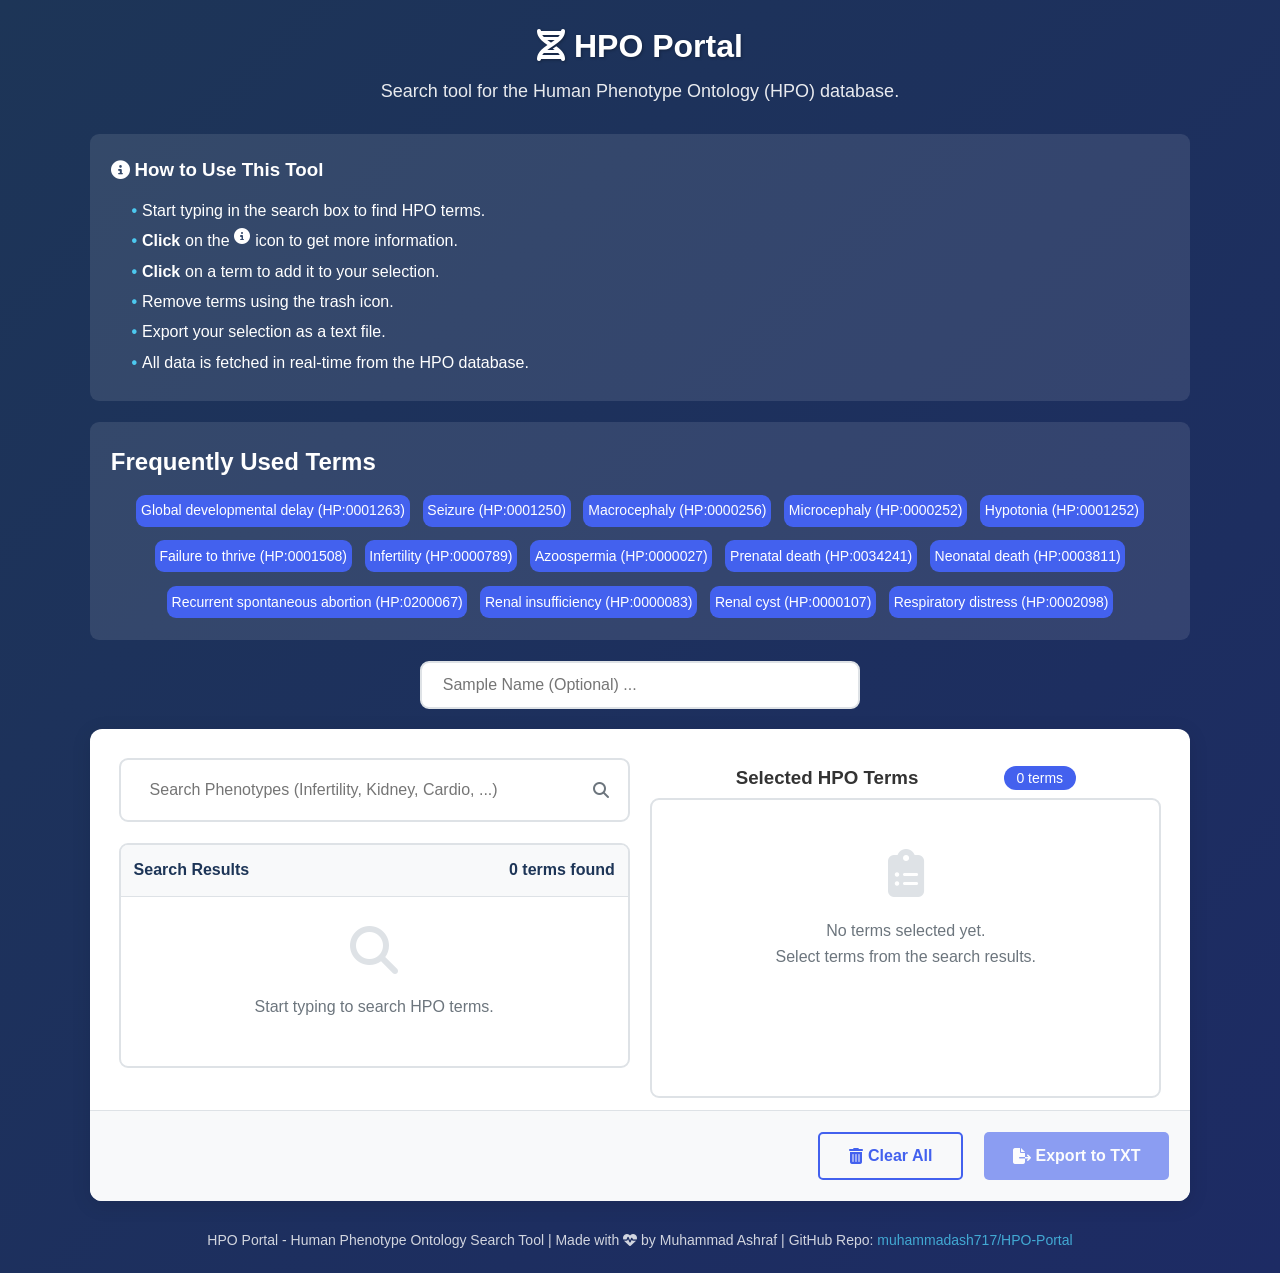
==== commit 44b627a5: "allow sample name input" ====
--- a/index.html
+++ b/index.html
@@ -142,7 +142,15 @@
                 </div>
             </div>
         </div>
-
+        
+        <!-- 
+            SAMPLE ID INPUT
+            Allows users to specify a sample name for export files
+        -->
+        <div class="sample-id-container">
+            <input type="text" id="sample_id" placeholder="Sample Name (Optional) ...">
+        </div>
+        
         <!-- 
             MAIN APPLICATION CARD
             Contains search functionality and term selection management
--- a/styles.css
+++ b/styles.css
@@ -238,6 +238,21 @@
    SEARCH SECTION STYLES
    ========================================================================== */
 
+.sample-id-container {
+    display: flex;
+    justify-content: center;
+}
+
+#sample_id {
+    width: 40%;
+    padding: var(--spacing-md) var(--spacing-lg);
+    border: 2px solid var(--border);
+    border-radius: var(--border-radius-lg);
+    font-size: var(--font-size-base);
+    margin-bottom: var(--spacing-lg);
+    transition: all var(--transition-base);
+}
+
 .search-section {
     display: flex;
     flex-direction: column;
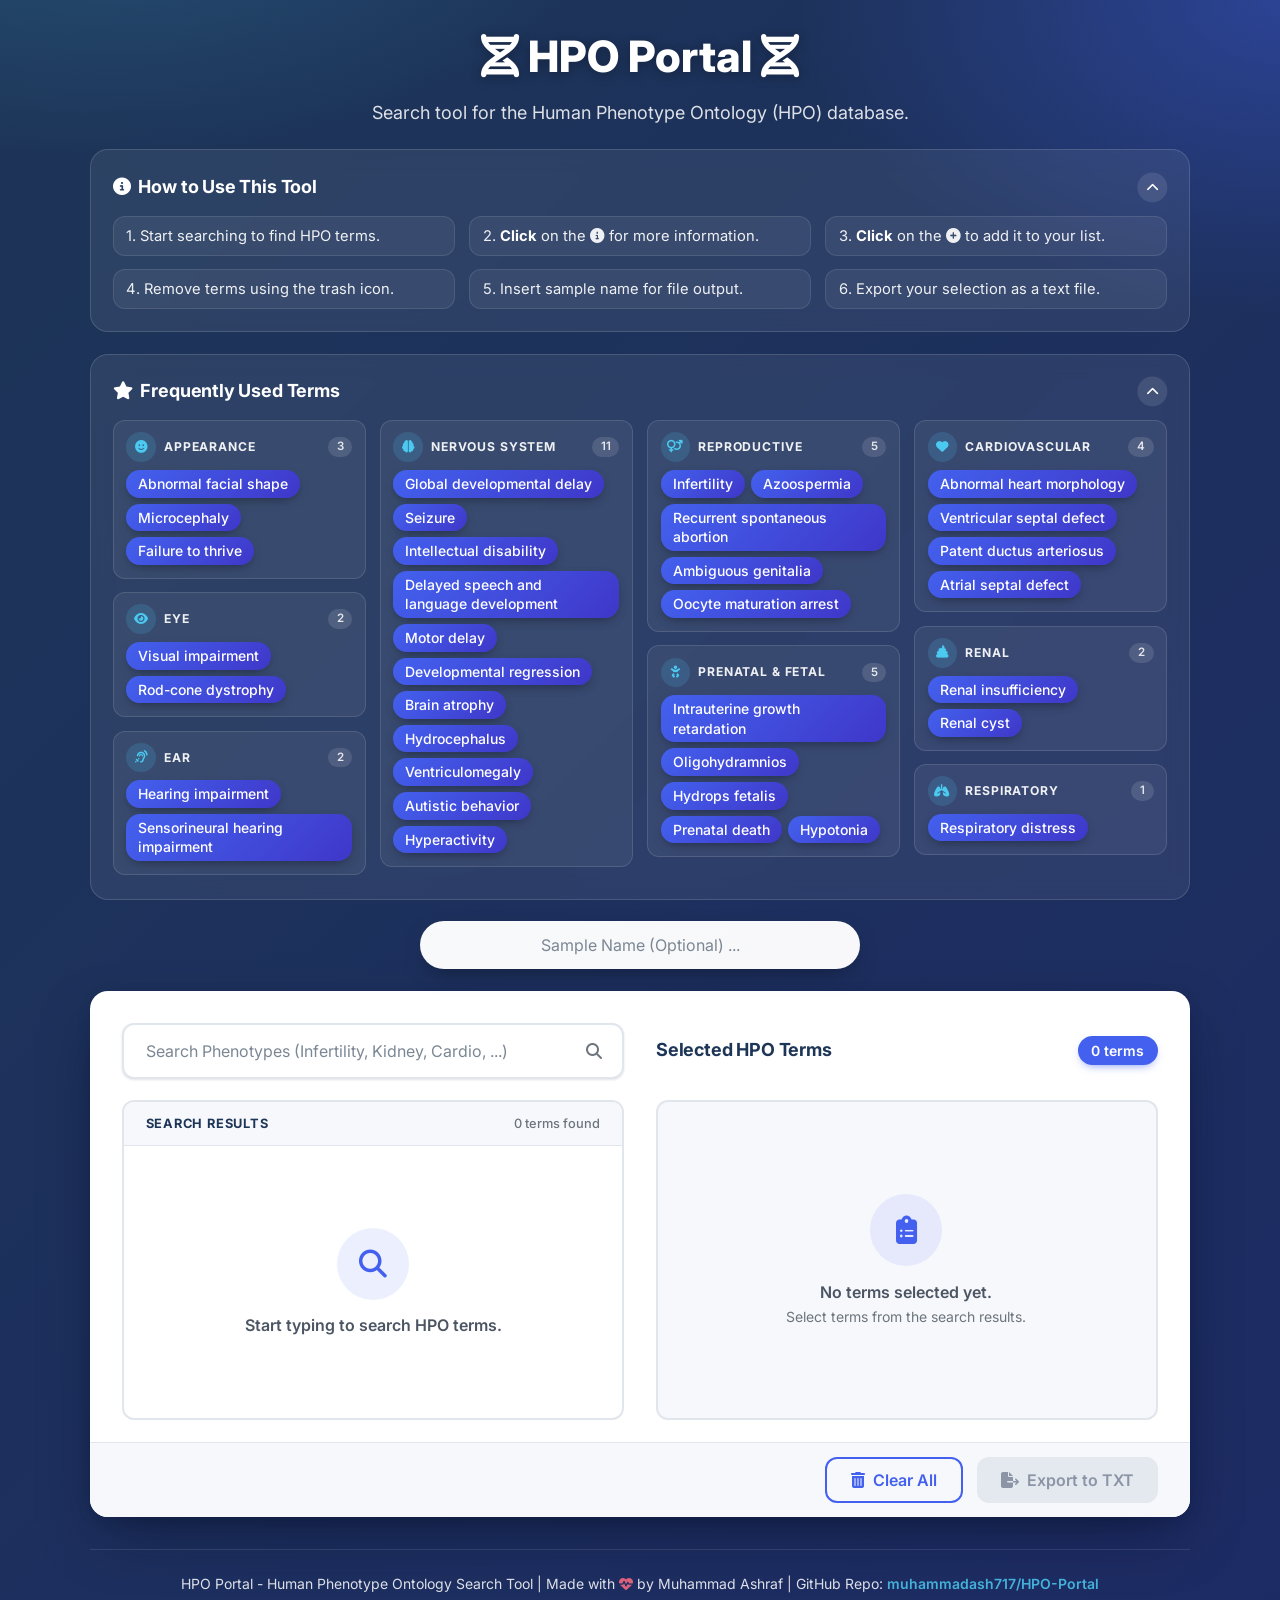
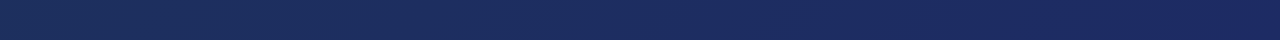
==== commit 4ca42cc4: "new design" ====
--- a/index.html
+++ b/index.html
@@ -4,63 +4,78 @@
     <!--
         HPO Portal - Human Phenotype Ontology Search Tool
         Enhanced HTML Structure with Semantic Markup and Accessibility Features
-        
+
         @author Muhammad Ashraf
-        @version 1.1
+        @version 1.2
         @license MIT
     -->
     <meta charset="UTF-8">
     <meta name="viewport" content="width=device-width, initial-scale=1.0">
     <meta name="description" content="Search tool for the Human Phenotype Ontology (HPO) database">
     <meta name="author" content="Muhammad Ashraf">
-    
+    <meta name="theme-color" content="#1d3557">
+
     <title>HPO Portal - Human Phenotype Ontology Search Tool</title>
-    
+
     <!-- External Dependencies -->
+    <link rel="preconnect" href="https://fonts.googleapis.com">
+    <link rel="preconnect" href="https://fonts.gstatic.com" crossorigin>
+    <link rel="stylesheet" href="https://fonts.googleapis.com/css2?family=Inter:wght@400;500;600;700;800&display=swap">
     <link rel="stylesheet" href="https://cdnjs.cloudflare.com/ajax/libs/font-awesome/6.4.0/css/all.min.css">
     <link rel="stylesheet" href="styles.css">
 </head>
 <body>
-    <!-- 
+    <!--
         MAIN APPLICATION CONTAINER
         Contains all application components in a centered, responsive layout
     -->
     <div class="container">
-        <!-- 
+        <!--
             APPLICATION HEADER
             Contains title and brief description of the tool
         -->
         <header role="banner">
-            <h1><i class="fas fa-dna" aria-hidden="true"></i> HPO Portal</h1>
+            <h1><i class="fas fa-dna" aria-hidden="true"></i> HPO Portal <i class="fas fa-dna" aria-hidden="true"></i></h1>
             <p>Search tool for the Human Phenotype Ontology (HPO) database.</p>
         </header>
 
-        <!-- 
+        <!--
             USER INSTRUCTIONS SECTION
-            Provides clear guidance on how to use the application
+            Provides clear guidance on how to use the application.
+            Wrapped in a native <details> element (open by default) so it can
+            be collapsed to bring the tool higher on the page - no JS needed.
         -->
         <section class="instructions" aria-labelledby="instructions-heading">
-            <h3 id="instructions-heading"><i class="fas fa-info-circle" aria-hidden="true"></i> How to Use This Tool</h3>
-            <ul>
-                <li>Start typing in the search box to find HPO terms.</li>
-                <li><strong>Click</strong> on the <i class="fas fa-info-circle" aria-hidden="true"></i> icon to get more information.</li>
-                <li><strong>Click</strong> on a term to add it to your selection.</li>
-                <li>Remove terms using the trash icon.</li>
-                <li>Export your selection as a text file.</li>
-                <li>All data is fetched in real-time from the HPO database.</li>
-            </ul>
+            <details open>
+                <summary>
+                    <h3 id="instructions-heading"><i class="fa-solid fa-circle-info" aria-hidden="true"></i> How to Use This Tool</h3>
+                </summary>
+                <ul>
+                    <li>1. Start searching to find HPO terms.</li>
+                    <li>2. <strong>Click</strong> on the <i class="fas fa-info-circle" aria-hidden="true"></i> for more information.</li>
+                    <li>3. <strong>Click</strong> on the <i class="fas fa-plus-circle" aria-hidden="true"></i> to add it to your list.</li>
+                    <li>4. Remove terms using the trash icon.</li>
+                    <li>5. Insert sample name for file output.</li>
+                    <li>6. Export your selection as a text file.</li>
+                </ul>
+            </details>
         </section>
 
-        <!-- 
+        <!--
             FREQUENTLY USED TERMS SECTION
-            Quick access to commonly searched HPO terms
+            Quick access to commonly searched HPO terms, grouped by organ system.
+            Collapsible; script.js starts it collapsed on small screens.
         -->
         <section class="favorites" aria-labelledby="favorites-heading">
-            <h2 id="favorites-heading">Frequently Used Terms</h2>
-            <ul id="favorites-list" role="list"></ul>
+            <details open>
+                <summary>
+                    <h2 id="favorites-heading"><i class="fa-solid fa-star" aria-hidden="true"></i> Frequently Used Terms</h2>
+                </summary>
+                <ul id="favorites-list" role="list"></ul>
+            </details>
         </section>
 
-        <!-- 
+        <!--
             TERM DETAILS MODAL DIALOG
             Displays comprehensive information about selected HPO terms
             Hidden by default and shown via JavaScript
@@ -72,14 +87,14 @@
                     <h2 id="modal-title">HPO Term Details</h2>
                     <button class="close" aria-label="Close modal">&times;</button>
                 </div>
-                
+
                 <!-- Modal Body - Term Information Sections -->
                 <div class="modal-body">
                     <div class="term-info">
                         <!-- Basic Term Information -->
                         <h3 id="modalTermName"></h3>
                         <div class="term-id" id="modalTermId"></div>
-                        
+
                         <!-- Definition Section -->
                         <section class="info-section" aria-labelledby="definition-heading">
                             <h4 id="definition-heading">Definition</h4>
@@ -87,33 +102,37 @@
                                 No definition available.
                             </p>
                         </section>
-                        
+
                         <!-- Synonyms Section -->
                         <section class="info-section" aria-labelledby="synonyms-heading">
                             <h4 id="synonyms-heading">Synonyms</h4>
                             <ul id="modalTermSynonyms" class="modal-synonyms" role="list"></ul>
                         </section>
-                        
+
                         <!-- Parent Terms Section -->
                         <section class="info-section" aria-labelledby="parents-heading">
-                            <h4 id="parents-heading">Parent Terms</h4>
+                            <h4 id="parents-heading">
+                                Parent Terms <span id="parents-count">(0)</span>
+                            </h4>
                             <ul id="modalParents" class="modal-parents" role="list">
                                 <li><em>Loading on demand...</em></li>
                             </ul>
                         </section>
-                        
+
                         <!-- Child Terms Section -->
                         <section class="info-section" aria-labelledby="children-heading">
-                            <h4 id="children-heading">Child Terms</h4>
+                            <h4 id="children-heading">
+                                Child Terms <span id="children-count">(0)</span>
+                            </h4>
                             <ul id="modalChildren" class="modal-children" role="list">
                                 <li><em>Loading on demand...</em></li>
                             </ul>
                         </section>
-                        
+
                         <!-- Associated Genes Section -->
                         <section class="info-section" aria-labelledby="genes-heading">
                             <h4 id="genes-heading">
-                                Associated Genes
+                                Associated Genes <span id="genes-count">(0)</span>
                                 <button id="copyGenesBtn" class="copy-btn" title="Copy gene list to clipboard">
                                     <i class="fa-solid fa-clone" aria-hidden="true"></i>
                                     <span class="sr-only">Copy gene list</span>
@@ -123,17 +142,23 @@
                                 <em>Loading on demand...</em>
                             </div>
                         </section>
-                        
+
                         <!-- Associated Diseases Section -->
                         <section class="info-section" aria-labelledby="diseases-heading">
-                            <h4 id="diseases-heading">Associated Diseases</h4>
+                            <h4 id="diseases-heading">
+                                Associated Diseases <span id="diseases-count">(0)</span>
+                                <button id="copyDiseasesBtn" class="copy-btn" title="Copy disease list to clipboard">
+                                    <i class="fa-solid fa-clone" aria-hidden="true"></i>
+                                    <span class="sr-only">Copy disease list</span>
+                                </button>
+                            </h4>
                             <ul id="modalDiseases" class="modal-diseases" role="list">
                                 <li><em>Loading on demand...</em></li>
                             </ul>
                         </section>
                     </div>
                 </div>
-                
+
                 <!-- Modal Footer - Action Buttons -->
                 <div class="modal-footer">
                     <button id="addFromModal" class="btn btn-primary">
@@ -142,34 +167,36 @@
                 </div>
             </div>
         </div>
-        
-        <!-- 
+
+        <!--
             SAMPLE ID INPUT
             Allows users to specify a sample name for export files
         -->
         <div class="sample-id-container">
-            <input type="text" id="sample_id" placeholder="Sample Name (Optional) ...">
+            <label for="sample_id" class="sr-only">Sample name (optional)</label>
+            <input type="text" id="sample_id" placeholder="Sample Name (Optional) ..." autocomplete="off">
         </div>
-        
-        <!-- 
+
+        <!--
             MAIN APPLICATION CARD
             Contains search functionality and term selection management
         -->
         <main class="app-card" role="main">
             <div class="app-body">
-                <!-- 
+                <!--
                     SEARCH SECTION
                     Contains search input and results display
                 -->
                 <section class="search-section" aria-labelledby="search-results-heading">
                     <div class="search-box">
                         <label for="searchInput" class="sr-only">Search HPO terms</label>
-                        <input type="text" id="searchInput" 
+                        <input type="text" id="searchInput"
                                placeholder="Search Phenotypes (Infertility, Kidney, Cardio, ...)"
-                               aria-describedby="search-instructions">
+                               aria-describedby="search-instructions"
+                               autocomplete="off" spellcheck="false">
                         <i class="fas fa-search search-icon" aria-hidden="true"></i>
                     </div>
-                    
+
                     <div class="results-container">
                         <div class="results-header">
                             <span id="search-results-heading">Search Results</span>
@@ -184,7 +211,7 @@
                     </div>
                 </section>
 
-                <!-- 
+                <!--
                     SELECTION SECTION
                     Manages and displays selected HPO terms
                 -->
@@ -205,7 +232,7 @@
                 </section>
             </div>
 
-            <!-- 
+            <!--
                 APPLICATION ACTIONS
                 Clear and export functionality for selected terms
             -->
@@ -219,7 +246,7 @@
             </div>
         </main>
 
-        <!-- 
+        <!--
             APPLICATION FOOTER
             Contains attribution and link to source code
         -->
@@ -232,7 +259,7 @@
         </footer>
     </div>
 
-    <!-- 
+    <!--
         APPLICATION SCRIPT
         Contains all JavaScript functionality for the HPO Portal
     -->
--- a/styles.css
+++ b/styles.css
@@ -1,9 +1,14 @@
 /**
  * HPO Portal - Human Phenotype Ontology Search Tool
- * Enhanced CSS with Improved Organization, Documentation, and Maintainability
- * 
+ * Redesigned CSS: refined visual language, better hierarchy, clearer
+ * interaction states, and improved accessibility / responsiveness.
+ *
+ * NOTE: Every selector and custom-property name from the previous version is
+ * preserved so existing JavaScript (which creates/targets these classes and
+ * IDs) keeps working exactly as before. Only presentation has changed.
+ *
  * @author Muhammad Ashraf
- * @version 1.1
+ * @version 2.0
  * @license MIT
  */
 
@@ -16,62 +21,76 @@
     --primary: #4361ee;
     --primary-dark: #3f37c9;
     --primary-light: rgba(67, 97, 238, 0.1);
-    
+    --primary-soft: rgba(67, 97, 238, 0.05);
+
     /* Secondary Colors */
     --secondary: #3f37c9;
     --success: #4cc9f0;
     --danger: #e63946;
     --warning: #f4a261;
-    
+
     /* Neutral Colors */
     --dark: #1d3557;
     --light: #f8f9fa;
     --gray: #6c757d;
     --gray-light: #adb5bd;
     --gray-lighter: #e9ecef;
-    
+    --text: #1f2937;
+    --text-muted: #4b5563;
+
     /* UI Elements */
-    --border: #dee2e6;
-    --border-light: #f1f3f4;
-    --shadow: 0 4px 20px rgba(0, 0, 0, 0.1);
-    --shadow-light: 0 2px 10px rgba(0, 0, 0, 0.05);
-    
+    --border: #e1e5ec;
+    --border-light: #f1f3f6;
+    --surface: #ffffff;
+    --surface-alt: #f7f8fc;
+    --shadow: 0 24px 60px -16px rgba(5, 12, 35, 0.55), 0 4px 14px rgba(5, 12, 35, 0.12);
+    --shadow-light: 0 1px 2px rgba(16, 24, 40, 0.05), 0 1px 3px rgba(16, 24, 40, 0.07);
+    --shadow-focus: 0 0 0 4px rgba(67, 97, 238, 0.2);
+
     /* Typography */
-    --font-family: 'Segoe UI', Tahoma, Geneva, Verdana, sans-serif;
+    --font-family: 'Inter', 'Segoe UI', system-ui, -apple-system, Tahoma, Geneva, Verdana, sans-serif;
+    --font-mono: ui-monospace, 'SFMono-Regular', 'JetBrains Mono', Menlo, Consolas, monospace;
     --font-size-sm: 0.875rem;
     --font-size-base: 1rem;
     --font-size-lg: 1.125rem;
     --font-size-xl: 1.25rem;
-    
+
     /* Spacing */
-    --spacing-xs: 0.05rem;
-    --spacing-sm: 0.3rem;
-    --spacing-md: 0.8rem;
-    --spacing-lg: 1.3rem;
-    --spacing-xl: 1.8rem;
-    
+    --spacing-xs: 0.25rem;
+    --spacing-sm: 0.5rem;
+    --spacing-md: 0.85rem;
+    --spacing-lg: 1.35rem;
+    --spacing-xl: 2rem;
+
     /* Border Radius */
-    --border-radius-sm: 1px;
-    --border-radius: 5px;
-    --border-radius-lg: 9px;
-    --border-radius-xl: 12px;
-    
+    --border-radius-sm: 6px;
+    --border-radius: 8px;
+    --border-radius-lg: 12px;
+    --border-radius-xl: 18px;
+
     /* Transitions */
-    --transition-fast: 0.2s ease;
-    --transition-base: 0.3s ease;
+    --transition-fast: 0.18s ease;
+    --transition-base: 0.28s ease;
     --transition-slow: 0.5s ease;
-    
+
     /* Z-index Layers */
     --z-dropdown: 1000;
     --z-modal: 1050;
     --z-tooltip: 1070;
+
+    /* Panel sizing (search results + selection stay visually matched) */
+    --panel-min: 320px;
+    --panel-max: max(320px, 52vh);
+    --control-height: 56px;
 }
 
 /* ==========================================================================
    CSS RESET AND BASE STYLES
    ========================================================================== */
 
-* {
+*,
+*::before,
+*::after {
     margin: 0;
     padding: 0;
     box-sizing: border-box;
@@ -80,19 +99,35 @@
 html {
     font-size: 16px;
     scroll-behavior: smooth;
+    -webkit-text-size-adjust: 100%;
 }
 
 body {
     font-family: var(--font-family);
     font-size: var(--font-size-base);
     line-height: 1.6;
-    color: #333;
-    background: linear-gradient(135deg, #1d3557, #1d2b64);
+    color: var(--text);
+    background:
+        radial-gradient(900px 480px at 8% -8%, rgba(76, 201, 240, 0.2), transparent 60%),
+        radial-gradient(800px 520px at 100% 0%, rgba(67, 97, 238, 0.38), transparent 60%),
+        linear-gradient(135deg, #1d3557, #1d2b64);
     min-height: 100vh;
     padding: var(--spacing-lg);
     display: flex;
     justify-content: center;
-    align-items: center;
+    align-items: flex-start;
+    -webkit-font-smoothing: antialiased;
+    -moz-osx-font-smoothing: grayscale;
+}
+
+button,
+input {
+    font-family: inherit;
+}
+
+/* Prevent background scroll while the term modal is open (if aria-hidden is toggled) */
+body:has(.modal[aria-hidden="false"]) {
+    overflow: hidden;
 }
 
 /* ==========================================================================
@@ -120,9 +155,82 @@
  */
 button:focus-visible,
 input:focus-visible,
-a:focus-visible {
-    outline: 2px solid var(--primary);
+a:focus-visible,
+summary:focus-visible {
+    outline: 3px solid rgba(67, 97, 238, 0.6);
     outline-offset: 2px;
+}
+
+/* Higher-contrast focus ring on dark backgrounds */
+header :focus-visible,
+footer :focus-visible,
+.instructions :focus-visible,
+.favorites :focus-visible,
+#sample_id:focus-visible {
+    outline-color: var(--success);
+}
+
+.modal-header :focus-visible {
+    outline-color: #ffffff;
+}
+
+/* Thin, unobtrusive scrollbars for every scrollable region */
+.results-container,
+.results-list,
+.selected-container,
+.selected-list,
+#favorites-list,
+.modal,
+.modal-genes,
+.modal-definition,
+.modal-synonyms,
+.modal-parents,
+.modal-children,
+.modal-diseases {
+    scrollbar-width: thin;
+    scrollbar-color: #c5ccd8 transparent;
+}
+
+.results-container::-webkit-scrollbar,
+.results-list::-webkit-scrollbar,
+.selected-container::-webkit-scrollbar,
+.selected-list::-webkit-scrollbar,
+#favorites-list::-webkit-scrollbar,
+.modal::-webkit-scrollbar,
+.modal-genes::-webkit-scrollbar,
+.modal-definition::-webkit-scrollbar,
+.modal-synonyms::-webkit-scrollbar,
+.modal-parents::-webkit-scrollbar,
+.modal-children::-webkit-scrollbar,
+.modal-diseases::-webkit-scrollbar {
+    width: 8px;
+    height: 8px;
+}
+
+.results-container::-webkit-scrollbar-thumb,
+.results-list::-webkit-scrollbar-thumb,
+.selected-container::-webkit-scrollbar-thumb,
+.selected-list::-webkit-scrollbar-thumb,
+#favorites-list::-webkit-scrollbar-thumb,
+.modal::-webkit-scrollbar-thumb,
+.modal-genes::-webkit-scrollbar-thumb,
+.modal-definition::-webkit-scrollbar-thumb,
+.modal-synonyms::-webkit-scrollbar-thumb,
+.modal-parents::-webkit-scrollbar-thumb,
+.modal-children::-webkit-scrollbar-thumb,
+.modal-diseases::-webkit-scrollbar-thumb {
+    background: #c5ccd8;
+    border-radius: 999px;
+    border: 2px solid transparent;
+    background-clip: content-box;
+}
+
+.results-container::-webkit-scrollbar-thumb:hover,
+.results-list::-webkit-scrollbar-thumb:hover,
+.selected-container::-webkit-scrollbar-thumb:hover,
+.selected-list::-webkit-scrollbar-thumb:hover {
+    background: #a9b2c1;
+    background-clip: content-box;
 }
 
 /* ==========================================================================
@@ -133,6 +241,7 @@
     width: 100%;
     max-width: 1100px;
     margin: 0 auto;
+    padding-bottom: var(--spacing-lg);
 }
 
 /* ==========================================================================
@@ -141,39 +250,67 @@
 
 header {
     text-align: center;
-    margin-bottom: var(--spacing-xl);
+    margin-bottom: var(--spacing-lg);
+    /* padding-top: var(--spacing-md); */
     color: white;
 }
 
 header h1 {
     color: white;
-    text-shadow: 1px 1px 3px rgba(0, 0, 0, 0.3);
+    font-size: clamp(1.9rem, 4.2vw, 2.7rem);
+    font-weight: 800;
+    /* line-height: 1.15; */
+    text-shadow: 0 2px 12px rgba(0, 0, 0, 0.3);
     margin-bottom: var(--spacing-sm);
 }
+
+/* header h1 i {
+    display: inline-grid;
+    place-items: center;
+    width: 1.55em;
+    height: 1.55em;
+    margin-right: 0.35em;
+    border-radius: 0.45em;
+    font-size: 0.62em;
+    vertical-align: middle;
+    background: linear-gradient(135deg, var(--success), var(--primary));
+    box-shadow: 0 8px 22px -6px rgba(76, 201, 240, 0.6);
+    text-shadow: none;
+} */
 
 header p {
     font-size: var(--font-size-lg);
     max-width: 700px;
     margin: 0 auto;
     line-height: 1.6;
-    opacity: 0.9;
+    opacity: 0.85;
 }
 
 footer {
     text-align: center;
     color: white;
     margin-top: var(--spacing-xl);
+    padding-top: var(--spacing-lg);
+    border-top: 1px solid rgba(255, 255, 255, 0.12);
     font-size: var(--font-size-sm);
-    opacity: 0.8;
+    line-height: 1.8;
+    opacity: 0.85;
 }
 
 footer a {
     color: var(--success);
     text-decoration: none;
+    font-weight: 600;
+    border-bottom: 1px solid transparent;
+    transition: border-color var(--transition-fast);
 }
 
 footer a:hover {
-    text-decoration: underline;
+    border-bottom-color: currentColor;
+}
+
+footer .fa-heartbeat {
+    color: #ff6b81;
 }
 
 /* ==========================================================================
@@ -182,37 +319,116 @@
 
 .instructions,
 .favorites {
-    background: rgba(255, 255, 255, 0.1);
-    border-radius: var(--border-radius-lg);
+    background: rgba(255, 255, 255, 0.07);
+    border: 1px solid rgba(255, 255, 255, 0.14);
+    border-radius: var(--border-radius-xl);
     padding: var(--spacing-lg);
     margin: var(--spacing-lg) 0;
     color: white;
+    -webkit-backdrop-filter: blur(10px);
+    backdrop-filter: blur(10px);
 }
 
 .instructions h3,
 .favorites h2 {
+    font-size: var(--font-size-lg);
+    font-weight: 700;
+    letter-spacing: -0.01em;
     margin-bottom: var(--spacing-md);
     display: flex;
     align-items: center;
     gap: var(--spacing-sm);
 }
 
+.favorites h2::before {
+    /* content: "\f005"; */
+    /* content: "\f005" / ""; */
+    font-family: "Font Awesome 6 Free";
+    font-weight: 900;
+    font-size: 0.9em;
+    color: var(--warning);
+}
+
+/* Collapsible panels: "How to use" and "Frequently Used Terms"
+   (native <details>, no JS needed to toggle) */
+.instructions summary,
+.favorites summary {
+    display: flex;
+    align-items: center;
+    justify-content: space-between;
+    gap: var(--spacing-md);
+    cursor: pointer;
+    list-style: none;
+    border-radius: var(--border-radius);
+    user-select: none;
+}
+
+.instructions summary::-webkit-details-marker,
+.favorites summary::-webkit-details-marker {
+    display: none;
+}
+
+.instructions summary h3,
+.favorites summary h2 {
+    margin-bottom: 0;
+}
+
+.instructions summary::after,
+.favorites summary::after {
+    content: "\f078";
+    content: "\f078" / "";
+    font-family: "Font Awesome 6 Free";
+    font-weight: 900;
+    font-size: 0.8rem;
+    width: 1.9rem;
+    height: 1.9rem;
+    display: grid;
+    place-items: center;
+    border-radius: 50%;
+    background: rgba(255, 255, 255, 0.1);
+    transition: transform var(--transition-base), background var(--transition-fast);
+}
+
+.instructions summary:hover::after,
+.favorites summary:hover::after {
+    background: rgba(255, 255, 255, 0.2);
+}
+
+.instructions details[open] > summary,
+.favorites details[open] > summary {
+    margin-bottom: var(--spacing-md);
+}
+
+.instructions details[open] > summary::after,
+.favorites details[open] > summary::after {
+    transform: rotate(180deg);
+}
+
 .instructions ul {
     list-style: none;
-    padding-left: var(--spacing-lg);
+    padding-left: 0;
+    display: grid;
+    grid-template-columns: repeat(3, 1fr);
+    gap: var(--spacing-md);
+    counter-reset: step;
 }
 
 .instructions li {
-    margin-bottom: var(--spacing-sm);
-    display: flex;
-    align-items: flex-start;
-    gap: var(--spacing-sm);
-}
-
-.instructions li::before {
-    content: "•";
-    color: var(--success);
-    font-weight: bold;
+    position: relative;
+    counter-increment: step;
+    margin-bottom: 0;
+    padding: 0.5rem 0.8rem 0.5rem 0.8rem;
+    background: rgba(255, 255, 255, 0.06);
+    border: 1px solid rgba(255, 255, 255, 0.1);
+    border-radius: var(--border-radius-lg);
+    font-size: 0.92rem;
+    line-height: 1.5;
+    color: rgba(255, 255, 255, 0.92);
+}
+
+.instructions li strong {
+    color: #fff;
+    font-weight: 700;
 }
 
 /* ==========================================================================
@@ -220,7 +436,8 @@
    ========================================================================== */
 
 .app-card {
-    background: white;
+    background: var(--surface);
+    color: var(--text);
     border-radius: var(--border-radius-xl);
     box-shadow: var(--shadow);
     overflow: hidden;
@@ -229,53 +446,96 @@
 .app-body {
     display: grid;
     grid-template-columns: 1fr 1fr;
+    gap: var(--spacing-xl);
+    padding: var(--spacing-xl) var(--spacing-xl) var(--spacing-lg);
+}
+
+/* ==========================================================================
+   SAMPLE NAME INPUT
+   ========================================================================== */
+
+.sample-id-container {
+    display: flex;
+    justify-content: center;
+}
+
+#sample_id {
+    width: min(100%, 440px);
+    height: 48px;
+    padding: 0 var(--spacing-lg);
+    border: 2px solid transparent;
+    border-radius: 999px;
+    background: rgba(255, 255, 255, 0.97);
+    color: var(--text);
+    font-size: var(--font-size-base);
+    text-align: center;
+    margin-bottom: var(--spacing-lg);
+    box-shadow: 0 8px 24px -10px rgba(0, 0, 0, 0.5);
+    transition: border-color var(--transition-base), box-shadow var(--transition-base);
+}
+
+#sample_id::placeholder {
+    color: #7b8794;
+}
+
+#sample_id:focus {
+    outline: none;
+    border-color: var(--success);
+    box-shadow: 0 0 0 4px rgba(76, 201, 240, 0.3), 0 8px 24px -10px rgba(0, 0, 0, 0.5);
+}
+
+/* ==========================================================================
+   SEARCH SECTION STYLES
+   ========================================================================== */
+
+/* header count display next to gene/disease titles */
+.info-section h4 > span[id$="-count"] {
+    font-weight: 600;
+    font-size: 0.72rem;
+    letter-spacing: 0;
+    text-transform: none;
+    padding: 1px 8px;
+    border-radius: 999px;
+    background: var(--primary-light);
+    color: var(--primary);
+}
+
+.search-section {
+    display: flex;
+    flex-direction: column;
     gap: var(--spacing-lg);
-    margin: var(--spacing-xl);
-    margin-bottom: var(--spacing-md);
-}
-
-/* ==========================================================================
-   SEARCH SECTION STYLES
-   ========================================================================== */
-
-.sample-id-container {
-    display: flex;
-    justify-content: center;
-}
-
-#sample_id {
-    width: 40%;
-    padding: var(--spacing-md) var(--spacing-lg);
+    min-width: 0;
+}
+
+.search-box {
+    position: relative;
+}
+
+.search-box input {
+    width: 100%;
+    height: var(--control-height);
+    padding: 0 3.1rem 0 var(--spacing-lg);
     border: 2px solid var(--border);
     border-radius: var(--border-radius-lg);
+    background: var(--surface);
+    color: var(--text);
     font-size: var(--font-size-base);
-    margin-bottom: var(--spacing-lg);
-    transition: all var(--transition-base);
-}
-
-.search-section {
-    display: flex;
-    flex-direction: column;
-    gap: var(--spacing-lg);
-}
-
-.search-box {
-    position: relative;
-}
-
-.search-box input {
-    width: 100%;
-    padding: var(--spacing-lg) var(--spacing-xl);
-    border: 2px solid var(--border);
-    border-radius: var(--border-radius-lg);
-    font-size: var(--font-size-base);
-    transition: all var(--transition-base);
+    box-shadow: var(--shadow-light);
+    transition: border-color var(--transition-base), box-shadow var(--transition-base);
+}
+
+.search-box input::placeholder {
+    color: #7b8794;
+}
+
+.search-box input:hover {
+    border-color: #cdd3de;
 }
 
 .search-box input:focus {
     border-color: var(--primary);
     outline: none;
-    box-shadow: 0 0 0 3px rgba(67, 97, 238, 0.2);
+    box-shadow: var(--shadow-focus);
 }
 
 .search-icon {
@@ -284,22 +544,35 @@
     top: 50%;
     transform: translateY(-50%);
     color: var(--gray);
+    pointer-events: none;
+    transition: color var(--transition-fast);
+}
+
+.search-box:focus-within .search-icon {
+    color: var(--primary);
 }
 
 .results-container {
+    display: flex;
+    flex-direction: column;
+    min-height: var(--panel-min);
+    max-height: var(--panel-max);
     border: 2px solid var(--border);
     border-radius: var(--border-radius-lg);
-    max-height: 25vh;
     overflow-y: auto;
-    background: white;
+    background: var(--surface);
     flex-grow: 1;
 }
 
 .results-header {
-    padding: var(--spacing-md);
-    background: var(--light);
+    flex: 0 0 auto;
+    padding: 0.7rem var(--spacing-lg);
+    background: var(--surface-alt);
     border-bottom: 1px solid var(--border);
-    font-weight: 600;
+    font-size: 0.8rem;
+    font-weight: 700;
+    letter-spacing: 0.06em;
+    text-transform: uppercase;
     color: var(--dark);
     display: flex;
     justify-content: space-between;
@@ -309,6 +582,14 @@
     z-index: var(--z-dropdown);
 }
 
+#resultsCount {
+    font-size: 0.8rem;
+    font-weight: 500;
+    letter-spacing: 0;
+    text-transform: none;
+    color: var(--gray);
+}
+
 /* ==========================================================================
    SELECTION SECTION STYLES
    ========================================================================== */
@@ -316,31 +597,46 @@
 .selected-section {
     display: flex;
     flex-direction: column;
+    min-width: 0;
 }
 
 .selected-header {
     display: flex;
-    justify-content: space-evenly;
+    justify-content: space-between;
     align-items: center;
-    margin: var(--spacing-sm) 0;
+    gap: var(--spacing-md);
+    min-height: var(--control-height);
+    margin: 0 0 var(--spacing-lg);
+}
+
+.selected-header h3 {
+    font-size: var(--font-size-lg);
+    font-weight: 700;
+    letter-spacing: -0.01em;
+    color: var(--dark);
 }
 
 .count-badge {
     background: var(--primary);
     color: white;
-    padding: var(--spacing-xs) var(--spacing-md);
-    border-radius: 20px;
+    padding: 0.2rem 0.85rem;
+    border-radius: 999px;
     font-size: var(--font-size-sm);
+    font-weight: 600;
+    white-space: nowrap;
+    box-shadow: 0 4px 10px -4px rgba(67, 97, 238, 0.7);
 }
 
 .selected-container {
+    display: flex;
+    flex-direction: column;
     border: 2px solid var(--border);
     border-radius: var(--border-radius-lg);
-    padding: var(--spacing-lg);
-    background: white;
+    padding: var(--spacing-md);
+    background: var(--surface-alt);
     flex-grow: 1;
-    min-height: 300px;
-    max-height: 50vh;
+    min-height: var(--panel-min);
+    max-height: var(--panel-max);
     overflow-y: auto;
 }
 
@@ -352,31 +648,141 @@
 .selected-list,
 #favorites-list {
     list-style: none;
-    max-height: 25vh;
-    overflow-y: scroll;
-}
-
+}
+
+.results-list {
+    flex: 1 1 auto;
+    min-height: 0;
+    overflow-y: auto;
+}
+
+.selected-list {
+    flex: 1 1 auto;
+    min-height: 0;
+    overflow-y: auto;
+    padding-right: 2px;
+}
+
+/* Centre empty/placeholder states vertically when they are the only child */
+.results-list:has(> .empty-state:only-child),
+.selected-list:has(> .empty-state:only-child) {
+    display: flex;
+    align-items: center;
+    justify-content: center;
+}
+
+.results-list > .empty-state:only-child,
+.selected-list > .empty-state:only-child {
+    width: 100%;
+}
+
+/* Favorites: one card per organ system, packed into balanced columns so
+   short cards (Eye, Ear...) fill the space beside tall ones (Nervous System) */
 #favorites-list {
+    columns: 230px;
+    column-gap: var(--spacing-md);
+}
+
+.favorite-group {
+    display: block;
+    break-inside: avoid;
+    -webkit-column-break-inside: avoid;
+    page-break-inside: avoid;
+    margin-bottom: var(--spacing-md);
+    padding: 0.7rem 0.8rem 0.8rem;
+    background: rgba(255, 255, 255, 0.06);
+    border: 1px solid rgba(255, 255, 255, 0.12);
+    border-radius: var(--border-radius-lg);
+}
+
+.favorite-group-title {
+    display: flex;
+    align-items: center;
+    gap: var(--spacing-sm);
+    margin-bottom: var(--spacing-sm);
+    font-size: 0.76rem;
+    font-weight: 700;
+    letter-spacing: 0.07em;
+    line-height: 1.3;
+    text-transform: uppercase;
+    color: rgba(255, 255, 255, 0.92);
+}
+
+.favorite-group-title > i {
+    flex: 0 0 auto;
+    width: 1.85rem;
+    height: 1.85rem;
+    display: grid;
+    place-items: center;
+    border-radius: 50%;
+    background: rgba(76, 201, 240, 0.16);
+    color: var(--success);
+    font-size: 0.78rem;
+    letter-spacing: 0;
+}
+
+.favorite-group-name {
+    flex: 1 1 auto;
+    min-width: 0;
+}
+
+.favorite-group-count {
+    flex: 0 0 auto;
+    padding: 0 0.55rem;
+    border-radius: 999px;
+    background: rgba(255, 255, 255, 0.12);
+    font-size: 0.72rem;
+    font-weight: 600;
+    letter-spacing: 0;
+    line-height: 1.7;
+    color: rgba(255, 255, 255, 0.85);
+}
+
+.favorite-group-list {
+    list-style: none;
     display: flex;
     flex-wrap: wrap;
-    gap: var(--spacing-md);
-    justify-content: center;
-    align-items: center;
-    padding: var(--spacing-xs);
+    gap: 6px;
 }
 
 .result-item {
     display: flex;
     justify-content: space-between;
     align-items: center;
-    padding: var(--spacing-lg);
+    gap: var(--spacing-md);
+    padding: 0.85rem var(--spacing-lg);
     cursor: pointer;
-    transition: all var(--transition-fast);
-    border-bottom: 1px solid var(--border);
+    transition: background-color var(--transition-fast), box-shadow var(--transition-fast);
+    border-bottom: 1px solid var(--border-light);
+}
+
+/* "+" affordance that hints a click adds the term */
+.result-item::before {
+    content: "\2b";
+    content: "\2b" / "";
+    flex: 0 0 auto;
+    width: 1.65rem;
+    height: 1.65rem;
+    display: grid;
+    place-items: center;
+    border-radius: 50%;
+    background: var(--primary-light);
+    color: var(--primary);
+    font-family: "Font Awesome 6 Free";
+    font-weight: 900;
+    font-size: 0.65rem;
+    transition: background-color var(--transition-fast), color var(--transition-fast), transform var(--transition-fast);
 }
 
 .result-item:hover {
-    background-color: var(--primary-light);
+    background-color: var(--primary-soft);
+    box-shadow: inset 3px 0 0 var(--primary);
+}
+
+.result-item:hover::before {
+    background: var(--primary);
+    color: #fff;
+    transform: scale(1.08);
 }
 
 .result-item:last-child {
@@ -385,19 +791,35 @@
 
 .result-content {
     flex: 1;
+    min-width: 0;
+    font-size: 0.95rem;
+    line-height: 1.45;
+    color: var(--text);
+    overflow-wrap: anywhere;
+}
+
+.result-content small {
+    color: var(--gray);
+    font-size: 0.8rem;
 }
 
 .term-actions {
-    margin-left: var(--spacing-sm);
+    margin-left: 0;
+    flex: 0 0 auto;
 }
 
 .info-icon {
+    display: inline-flex;
+    align-items: center;
+    justify-content: center;
+    width: 2.1rem;
+    height: 2.1rem;
     color: var(--primary);
     cursor: pointer;
     font-size: var(--font-size-lg);
-    padding: var(--spacing-sm);
+    padding: 0;
     border-radius: 50%;
-    transition: all var(--transition-fast);
+    transition: color var(--transition-fast), background-color var(--transition-fast), transform var(--transition-fast);
 }
 
 .info-icon:hover {
@@ -407,69 +829,106 @@
 }
 
 .selected-item {
-    padding: var(--spacing-md) var(--spacing-lg);
-    background: var(--light);
+    padding: 0.55rem 0.5rem 0.55rem var(--spacing-md);
+    background: var(--surface);
+    border: 1px solid var(--border);
+    border-left: 4px solid var(--primary);
     border-radius: var(--border-radius);
     margin-bottom: var(--spacing-sm);
     display: flex;
     justify-content: space-between;
     align-items: center;
+    gap: var(--spacing-sm);
+    font-size: 0.93rem;
+    line-height: 1.4;
+    overflow-wrap: anywhere;
+    box-shadow: var(--shadow-light);
+    transition: box-shadow var(--transition-fast), border-color var(--transition-fast);
     animation: fadeIn var(--transition-base);
+}
+
+.selected-item:hover {
+    box-shadow: 0 4px 14px -4px rgba(16, 24, 40, 0.15);
+    border-color: #cfd6e3;
+    border-left-color: var(--primary);
+}
+
+.selected-item:last-child {
+    margin-bottom: 0;
 }
 
 .favorite-item {
     display: flex;
     justify-content: space-between;
     align-items: center;
-    padding: var(--spacing-sm);
-    background: var(--primary);
+    gap: var(--spacing-sm);
+    padding: 0.25rem 0.75rem;
+    background: linear-gradient(135deg, var(--primary), var(--primary-dark));
     color: #fff;
+    border-radius: 14px;
+    cursor: pointer;
+    transition: transform var(--transition-fast), box-shadow var(--transition-fast), filter var(--transition-fast);
+    font-size: var(--font-size-sm);
+    font-weight: 500;
+    line-height: 1.4;
+    box-shadow: 0 4px 12px -4px rgba(0, 0, 0, 0.45);
+    user-select: none;
+}
+
+.favorite-item:hover {
+    background: linear-gradient(135deg, var(--primary), var(--primary-dark));
+    filter: brightness(1.12);
+    transform: translateY(-2px);
+    box-shadow: 0 8px 18px -6px rgba(67, 97, 238, 0.8);
+}
+
+.favorite-item:active {
+    transform: translateY(0);
+}
+
+/* ==========================================================================
+   BUTTON STYLES
+   ========================================================================== */
+
+.actions {
+    display: flex;
+    justify-content: flex-end;
+    gap: var(--spacing-md);
+    padding: var(--spacing-md) var(--spacing-xl);
+    background: var(--surface-alt);
+    border-top: 1px solid var(--border);
+}
+
+.btn {
+    padding: 0.7rem 1.5rem;
+    border: none;
     border-radius: var(--border-radius-lg);
-    cursor: pointer;
-    transition: background var(--transition-fast);
-    font-size: var(--font-size-sm);
-    margin-bottom: var(--spacing-xs);
-}
-
-.favorite-item:hover {
-    background: var(--primary-dark);
-}
-
-/* ==========================================================================
-   BUTTON STYLES
-   ========================================================================== */
-
-.actions {
-    display: flex;
-    justify-content: flex-end;
-    gap: var(--spacing-lg);
-    padding: var(--spacing-lg);
-    background: var(--light);
-    border-top: 1px solid var(--border);
-}
-
-.btn {
-    padding: var(--spacing-md) var(--spacing-xl);
-    border: none;
-    border-radius: var(--border-radius);
     font-size: var(--font-size-base);
     font-weight: 600;
     cursor: pointer;
-    display: flex;
+    display: inline-flex;
     align-items: center;
+    justify-content: center;
     gap: var(--spacing-sm);
-    transition: all var(--transition-base);
+    transition: transform var(--transition-fast), box-shadow var(--transition-fast), background-color var(--transition-fast), color var(--transition-fast), border-color var(--transition-fast);
     min-height: 44px;
 }
 
 .btn-primary {
-    background: var(--primary);
+    background: linear-gradient(135deg, var(--primary), var(--primary-dark));
     color: white;
+    box-shadow: 0 8px 18px -8px rgba(67, 97, 238, 0.85);
 }
 
 .btn-primary:hover:not(:disabled) {
-    background: var(--primary-dark);
+    background: linear-gradient(135deg, #4d6bff, var(--primary-dark));
     transform: translateY(-2px);
+    box-shadow: 0 12px 22px -8px rgba(67, 97, 238, 0.9);
+}
+
+.btn-primary:active:not(:disabled) {
+    transform: translateY(0);
+    box-shadow: 0 4px 10px -6px rgba(67, 97, 238, 0.9);
 }
 
 .btn-outline {
@@ -482,10 +941,30 @@
     background: var(--primary-light);
 }
 
+.btn-outline:active:not(:disabled) {
+    transform: translateY(1px);
+}
+
+/* Destructive cue for the "Clear All" action */
+#clearBtn:hover:not(:disabled) {
+    border-color: var(--danger);
+    color: var(--danger);
+    background: rgba(230, 57, 70, 0.07);
+}
+
 .btn:disabled {
-    opacity: 0.6;
     cursor: not-allowed;
     transform: none;
+    box-shadow: none;
+}
+
+.btn-primary:disabled {
+    background: #e4e8ef;
+    color: #8b95a5;
+}
+
+.btn-outline:disabled {
+    opacity: 0.55;
 }
 
 .remove-btn {
@@ -493,33 +972,47 @@
     border: none;
     color: var(--danger);
     cursor: pointer;
-    font-size: var(--font-size-lg);
+    font-size: var(--font-size-base);
     width: 40px;
-    height: 30px;
+    height: 40px;
+    flex: 0 0 auto;
     display: flex;
     align-items: center;
     justify-content: center;
     border-radius: 50%;
-    transition: all var(--transition-fast);
-    min-height: 44px;
-    min-width: 44px;
+    transition: background-color var(--transition-fast), transform var(--transition-fast);
+    min-height: 40px;
+    min-width: 40px;
 }
 
 .remove-btn:hover {
-    background: rgba(230, 57, 70, 0.1);
+    background: rgba(230, 57, 70, 0.12);
+    transform: scale(1.08);
+}
+
+.remove-btn:active {
+    transform: scale(0.95);
 }
 
 .copy-btn {
     background: none;
     border: none;
+    padding: 0;
+    margin-left: auto;
+    width: 30px;
+    height: 30px;
+    display: inline-grid;
+    place-items: center;
+    border-radius: var(--border-radius);
     cursor: pointer;
     font-size: var(--font-size-sm);
+    color: var(--gray);
+    transition: color var(--transition-fast), background-color var(--transition-fast);
+}
+
+.copy-btn:hover {
     color: var(--primary);
-    transition: color var(--transition-fast);
-}
-
-.copy-btn:hover {
-    color: var(--primary-dark);
+    background: var(--primary-light);
 }
 
 /* ==========================================================================
@@ -530,18 +1023,36 @@
     text-align: center;
     padding: var(--spacing-xl) var(--spacing-lg);
     color: var(--gray);
+    line-height: 1.5;
 }
 
 .empty-state i {
-    font-size: 3rem;
-    margin-bottom: var(--spacing-lg);
-    color: var(--border);
+    display: inline-grid;
+    place-items: center;
+    width: 4.5rem;
+    height: 4.5rem;
+    font-size: 1.75rem;
+    margin-bottom: var(--spacing-md);
+    border-radius: 50%;
+    background: var(--primary-light);
+    color: var(--primary);
+}
+
+.empty-state p:first-of-type {
+    font-weight: 600;
+    color: var(--text-muted);
+}
+
+.empty-state p + p {
+    font-size: var(--font-size-sm);
+    margin-top: 2px;
 }
 
 .loading {
     text-align: center;
     padding: var(--spacing-lg);
-    color: var(--gray);
+    color: var(--primary);
+    font-weight: 500;
 }
 
 .loading i {
@@ -561,25 +1072,29 @@
     width: 100%;
     height: 100%;
     overflow: auto;
-    background-color: rgba(0, 0, 0, 0.5);
+    overscroll-behavior: contain;
+    background-color: rgba(10, 18, 40, 0.6);
+    -webkit-backdrop-filter: blur(4px);
+    backdrop-filter: blur(4px);
 }
 
 .modal-content {
-    background-color: #fefefe;
-    margin: 5% auto;
+    position: relative;
+    background-color: var(--surface);
+    margin: clamp(1rem, 7vh, 4rem) auto;
     padding: 0;
-    border-radius: var(--border-radius-lg);
-    width: 80%;
-    max-width: 600px;
-    box-shadow: 0 5px 25px rgba(0, 0, 0, 0.3);
+    border-radius: var(--border-radius-xl);
+    width: min(92%, 660px);
+    max-width: 660px;
+    overflow: hidden;
+    box-shadow: 0 30px 70px -15px rgba(0, 0, 0, 0.55);
     animation: modalFadeIn var(--transition-base);
 }
 
 .modal-header {
-    padding: var(--spacing-lg) var(--spacing-xl);
-    background: var(--primary);
+    padding: var(--spacing-md) var(--spacing-md) var(--spacing-md) var(--spacing-lg);
+    background: linear-gradient(135deg, var(--primary), var(--primary-dark));
     color: white;
-    border-radius: var(--border-radius-lg) var(--border-radius-lg) 0 0;
     display: flex;
     justify-content: space-between;
     align-items: center;
@@ -588,32 +1103,50 @@
 .modal-header h2 {
     margin: 0;
     font-size: var(--font-size-xl);
+    font-weight: 700;
+    letter-spacing: -0.01em;
+}
+
+.modal-header h2::before {
+    content: "\f471";
+    content: "\f471" / "";
+    font-family: "Font Awesome 6 Free";
+    font-weight: 900;
+    font-size: 0.85em;
+    margin-right: 0.6rem;
+    opacity: 0.8;
 }
 
 .close {
     color: white;
     font-size: 28px;
-    font-weight: bold;
+    font-weight: 400;
+    line-height: 1;
     cursor: pointer;
     background: none;
     border: none;
+    border-radius: 50%;
     min-height: 44px;
     min-width: 44px;
     display: flex;
     align-items: center;
     justify-content: center;
+    transition: background-color var(--transition-fast), transform var(--transition-fast);
 }
 
 .close:hover {
-    color: #f1f1f1;
+    color: #fff;
+    background: rgba(255, 255, 255, 0.2);
+    transform: rotate(90deg);
 }
 
 .modal-body {
-    padding: var(--spacing-xl);
+    padding: var(--spacing-lg) var(--spacing-xl);
 }
 
 .modal-footer {
-    padding: var(--spacing-lg) var(--spacing-xl);
+    padding: var(--spacing-md) var(--spacing-xl);
+    background: var(--surface-alt);
     border-top: 1px solid var(--border);
     display: flex;
     justify-content: flex-end;
@@ -622,33 +1155,57 @@
 /* ==========================================================================
    TERM INFORMATION STYLES (Modal Content)
    ========================================================================== */
+
+.term-info {
+    display: flex;
+    flex-wrap: wrap;
+    align-items: center;
+    gap: var(--spacing-sm) var(--spacing-md);
+}
 
 .term-info h3 {
     color: var(--dark);
-    margin-bottom: var(--spacing-xs);
-    margin-right: var(--spacing-sm);
-    float: left;
+    font-size: 1.3rem;
+    font-weight: 700;
+    letter-spacing: -0.01em;
+    line-height: 1.3;
+    margin: 0;
 }
 
 .term-id {
     background: var(--primary);
     color: white;
-    padding: var(--spacing-xs) var(--spacing-sm);
-    border-radius: var(--border-radius);
+    padding: 2px 10px;
+    border-radius: 999px;
     display: inline-block;
-    margin-bottom: var(--spacing-lg);
-    font-size: var(--font-size-sm);
+    margin-bottom: 0;
+    font-family: var(--font-mono);
+    font-size: 0.8rem;
+    font-weight: 600;
+    letter-spacing: 0.02em;
 }
 
 .info-section {
-    margin-bottom: var(--spacing-xl);
+    margin-bottom: 0;
+}
+
+.term-info .info-section {
+    flex: 0 0 100%;
+    margin-top: var(--spacing-md);
 }
 
 .info-section h4 {
+    display: flex;
+    align-items: center;
+    gap: var(--spacing-sm);
     color: var(--dark);
+    font-size: 0.75rem;
+    font-weight: 700;
+    letter-spacing: 0.08em;
+    text-transform: uppercase;
     margin-bottom: var(--spacing-sm);
     border-bottom: 1px solid var(--border);
-    padding-bottom: 2px;
+    padding-bottom: 0.4rem;
 }
 
 .info-section ul {
@@ -657,7 +1214,7 @@
 }
 
 .info-section li {
-    padding: var(--spacing-xs) 0;
+    padding: 0.4rem 0;
     border-bottom: 1px solid var(--border-light);
 }
 
@@ -665,6 +1222,10 @@
     border-bottom: none;
 }
 
+.info-section em {
+    color: var(--gray);
+}
+
 /* ==========================================================================
    GENE CHIP STYLES (Modal Genes Display)
    ========================================================================== */
@@ -672,18 +1233,22 @@
 .modal-genes {
     display: flex;
     flex-wrap: wrap;
-    gap: 3px;
+    gap: 6px;
     margin-top: 6px;
     overflow-y: auto;
-    max-height: 100px;
+    max-height: 130px;
 }
 
 .gene-chip {
-    background: rgba(67, 97, 238, 0.09);
-    color: var(--primary);
-    padding: 3px 8px;
-    border-radius: var(--border-radius);
-    font-size: var(--font-size-sm);
+    background: var(--primary-light);
+    color: var(--primary-dark);
+    border: 1px solid rgba(67, 97, 238, 0.18);
+    padding: 2px 10px;
+    border-radius: 999px;
+    font-family: var(--font-mono);
+    font-size: 0.8rem;
+    font-weight: 600;
+    line-height: 1.6;
 }
 
 /* ==========================================================================
@@ -696,8 +1261,15 @@
 .modal-children,
 .modal-diseases {
     font-size: var(--font-size-sm);
-    max-height: 100px;
+    line-height: 1.6;
+    color: var(--text-muted);
+    max-height: 150px;
     overflow-y: auto;
+    padding-right: 4px;
+}
+
+.modal-definition {
+    max-height: 170px;
 }
 
 .modal-diseases {
@@ -709,49 +1281,92 @@
    ========================================================================== */
 
 @keyframes fadeIn {
-    from { 
-        opacity: 0; 
-        transform: translateY(10px); 
-    }
-    to { 
-        opacity: 1; 
-        transform: translateY(0); 
+    from {
+        opacity: 0;
+        transform: translateY(8px);
+    }
+    to {
+        opacity: 1;
+        transform: translateY(0);
     }
 }
 
 @keyframes spin {
-    100% { 
-        transform: rotate(360deg); 
+    100% {
+        transform: rotate(360deg);
     }
 }
 
 @keyframes modalFadeIn {
-    from { 
-        opacity: 0; 
-        transform: translateY(-50px); 
-    }
-    to { 
-        opacity: 1; 
-        transform: translateY(0); 
-    }
-}
-
-/* ==========================================================================
-   RESPONSIVE DESIGN - MOBILE FIRST APPROACH
-   ========================================================================== */
+    from {
+        opacity: 0;
+        transform: translateY(-18px) scale(0.98);
+    }
+    to {
+        opacity: 1;
+        transform: translateY(0) scale(1);
+    }
+}
+
+/* ==========================================================================
+   RESPONSIVE DESIGN
+   ========================================================================== */
+
+/**
+ * Touch devices: larger tap targets
+ */
+@media (pointer: coarse) {
+    .remove-btn {
+        width: 44px;
+        height: 44px;
+        min-width: 44px;
+        min-height: 44px;
+    }
+
+    .info-icon {
+        width: 2.75rem;
+        height: 2.75rem;
+    }
+
+    .copy-btn {
+        width: 40px;
+        height: 40px;
+    }
+
+    .favorite-item {
+        padding: 0.55rem 1rem;
+    }
+}
 
 /**
  * Tablet and Small Desktop Styles
  */
 @media (max-width: 1024px) {
+    .container {
+        padding-left: var(--spacing-md);
+        padding-right: var(--spacing-md);
+    }
+}
+
+@media (max-width: 900px) {
+    :root {
+        --panel-min: 240px;
+        --panel-max: max(260px, 46vh);
+    }
+
     .app-body {
         grid-template-columns: 1fr;
-        gap: var(--spacing-md);
-        margin: var(--spacing-lg);
-    }
-    
-    .container {
-        padding: var(--spacing-md);
+        gap: var(--spacing-lg);
+        padding: var(--spacing-lg);
+    }
+
+    .selected-header {
+        min-height: 0;
+        margin-bottom: var(--spacing-md);
+    }
+
+    .instructions ul {
+        grid-template-columns: repeat(2, 1fr);
     }
 }
 
@@ -762,82 +1377,129 @@
     body {
         padding: var(--spacing-md);
     }
-    
+
     .app-card {
         border-radius: var(--border-radius-lg);
     }
-    
+
     .app-body {
-        padding: var(--spacing-lg);
+        padding: var(--spacing-md);
         gap: var(--spacing-lg);
     }
-    
+
     .search-box input {
-        padding: var(--spacing-md) var(--spacing-lg);
         font-size: var(--font-size-base);
     }
-    
+
     .btn {
-        padding: var(--spacing-md) var(--spacing-lg);
+        padding: 0.7rem var(--spacing-lg);
         font-size: var(--font-size-base);
     }
-    
+
     .modal-content {
         width: 95%;
-        margin: 10% auto;
-    }
-    
+        margin: 4vh auto;
+    }
+
+    .modal-body {
+        padding: var(--spacing-md) var(--spacing-lg);
+    }
+
+    .modal-footer {
+        padding: var(--spacing-md) var(--spacing-lg);
+    }
+
     .result-item {
-        flex-direction: column;
-        align-items: flex-start;
-    }
-    
-    .term-actions {
-        align-self: flex-end;
-        margin-top: var(--spacing-sm);
-    }
-    
+        padding: 0.75rem var(--spacing-md);
+    }
+
     .actions {
-        flex-direction: column;
-        gap: var(--spacing-md);
+        padding: var(--spacing-md);
+    }
+
+    .actions .btn {
+        flex: 1 1 0;
+    }
+
+    #sample_id {
+        width: 100%;
     }
 }
 
 /**
  * Small Mobile Styles
  */
+@media (max-width: 560px) {
+    .instructions ul {
+        grid-template-columns: 1fr;
+    }
+}
+
 @media (max-width: 480px) {
     body {
         padding: var(--spacing-sm);
     }
-    
+
     .app-body {
         padding: var(--spacing-md);
         gap: var(--spacing-md);
     }
-    
+
     header h1 {
-        font-size: var(--font-size-xl);
-    }
-    
+        font-size: 1.75rem;
+    }
+
     header p {
         font-size: var(--font-size-base);
     }
-    
+
     .instructions,
     .favorites {
         padding: var(--spacing-md);
     }
-    
+
     .modal-body {
-        padding: var(--spacing-lg);
-    }
-    
+        padding: var(--spacing-md);
+    }
+
     .modal-section h4 {
         font-size: var(--font-size-base);
     }
-    
+
     .modal-text {
         font-size: var(--font-size-base);
     }
+
+    .term-info h3 {
+        font-size: 1.15rem;
+    }
+
+    .actions {
+        flex-direction: column;
+    }
+
+    .actions .btn {
+        flex: 0 0 auto;
+        width: 100%;
+    }
+}
+
+/**
+ * Respect users who prefer reduced motion
+ */
+@media (prefers-reduced-motion: reduce) {
+    *,
+    *::before,
+    *::after {
+        animation-duration: 0.01ms !important;
+        animation-iteration-count: 1 !important;
+        transition-duration: 0.01ms !important;
+        scroll-behavior: auto !important;
+    }
+
+    /* A loading spinner should still communicate activity */
+    .loading i {
+        animation-duration: 1.6s !important;
+        animation-iteration-count: infinite !important;
+    }
 }
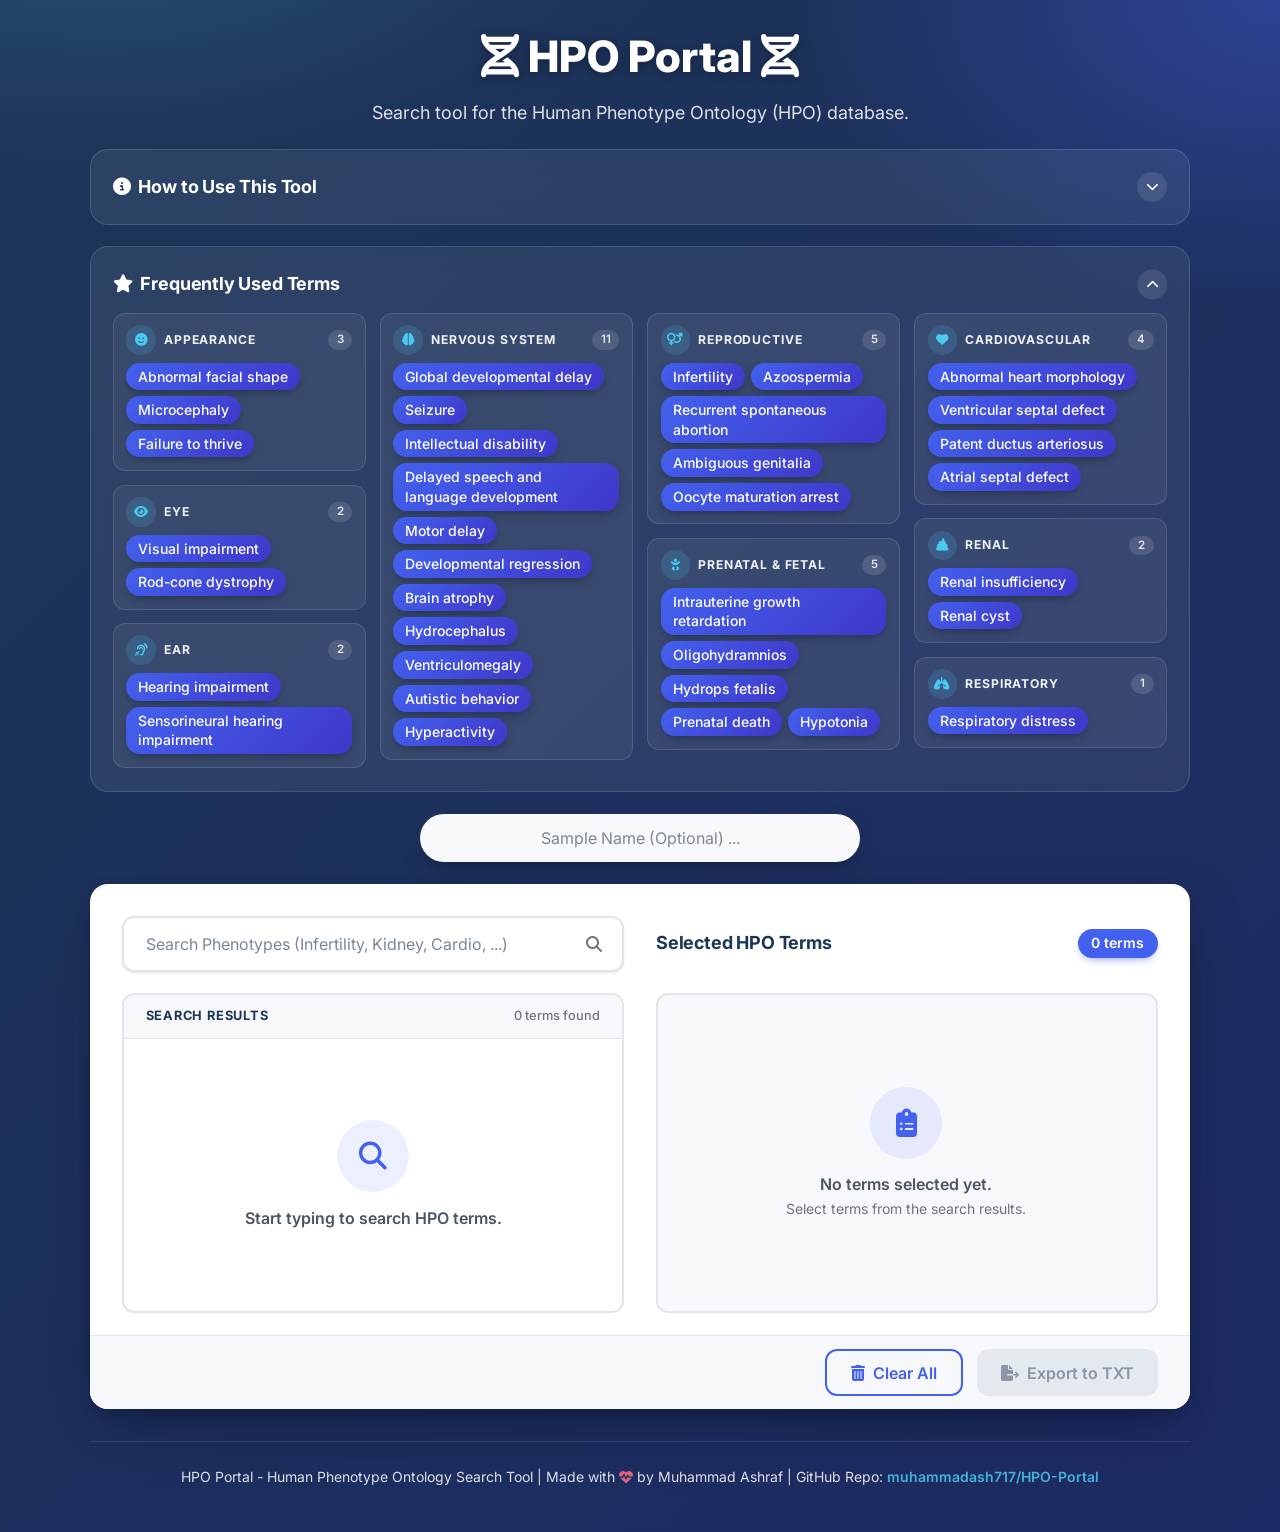
==== commit 073589b5: "Update index.html" ====
--- a/index.html
+++ b/index.html
@@ -46,7 +46,7 @@
             be collapsed to bring the tool higher on the page - no JS needed.
         -->
         <section class="instructions" aria-labelledby="instructions-heading">
-            <details open>
+            <details>
                 <summary>
                     <h3 id="instructions-heading"><i class="fa-solid fa-circle-info" aria-hidden="true"></i> How to Use This Tool</h3>
                 </summary>
@@ -265,4 +265,4 @@
     -->
     <script src="script.js"></script>
 </body>
-</html>+</html>
